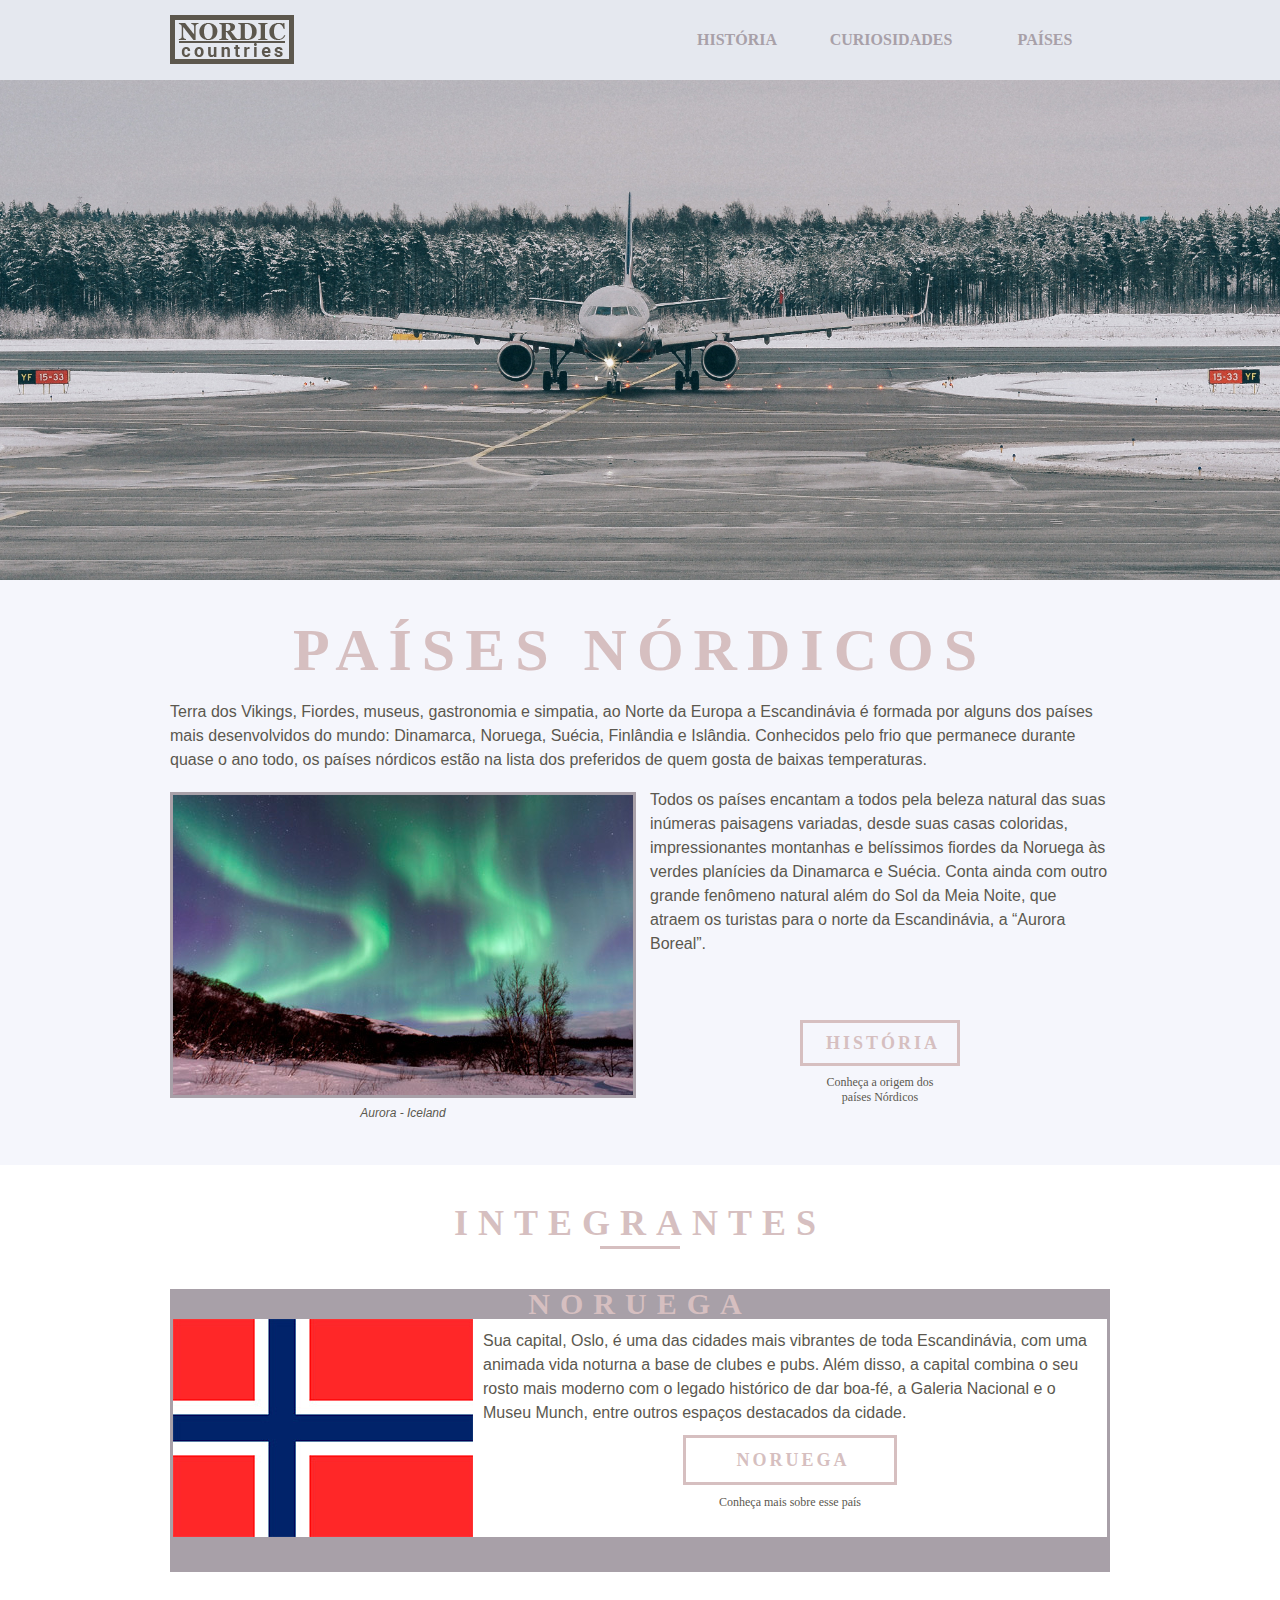
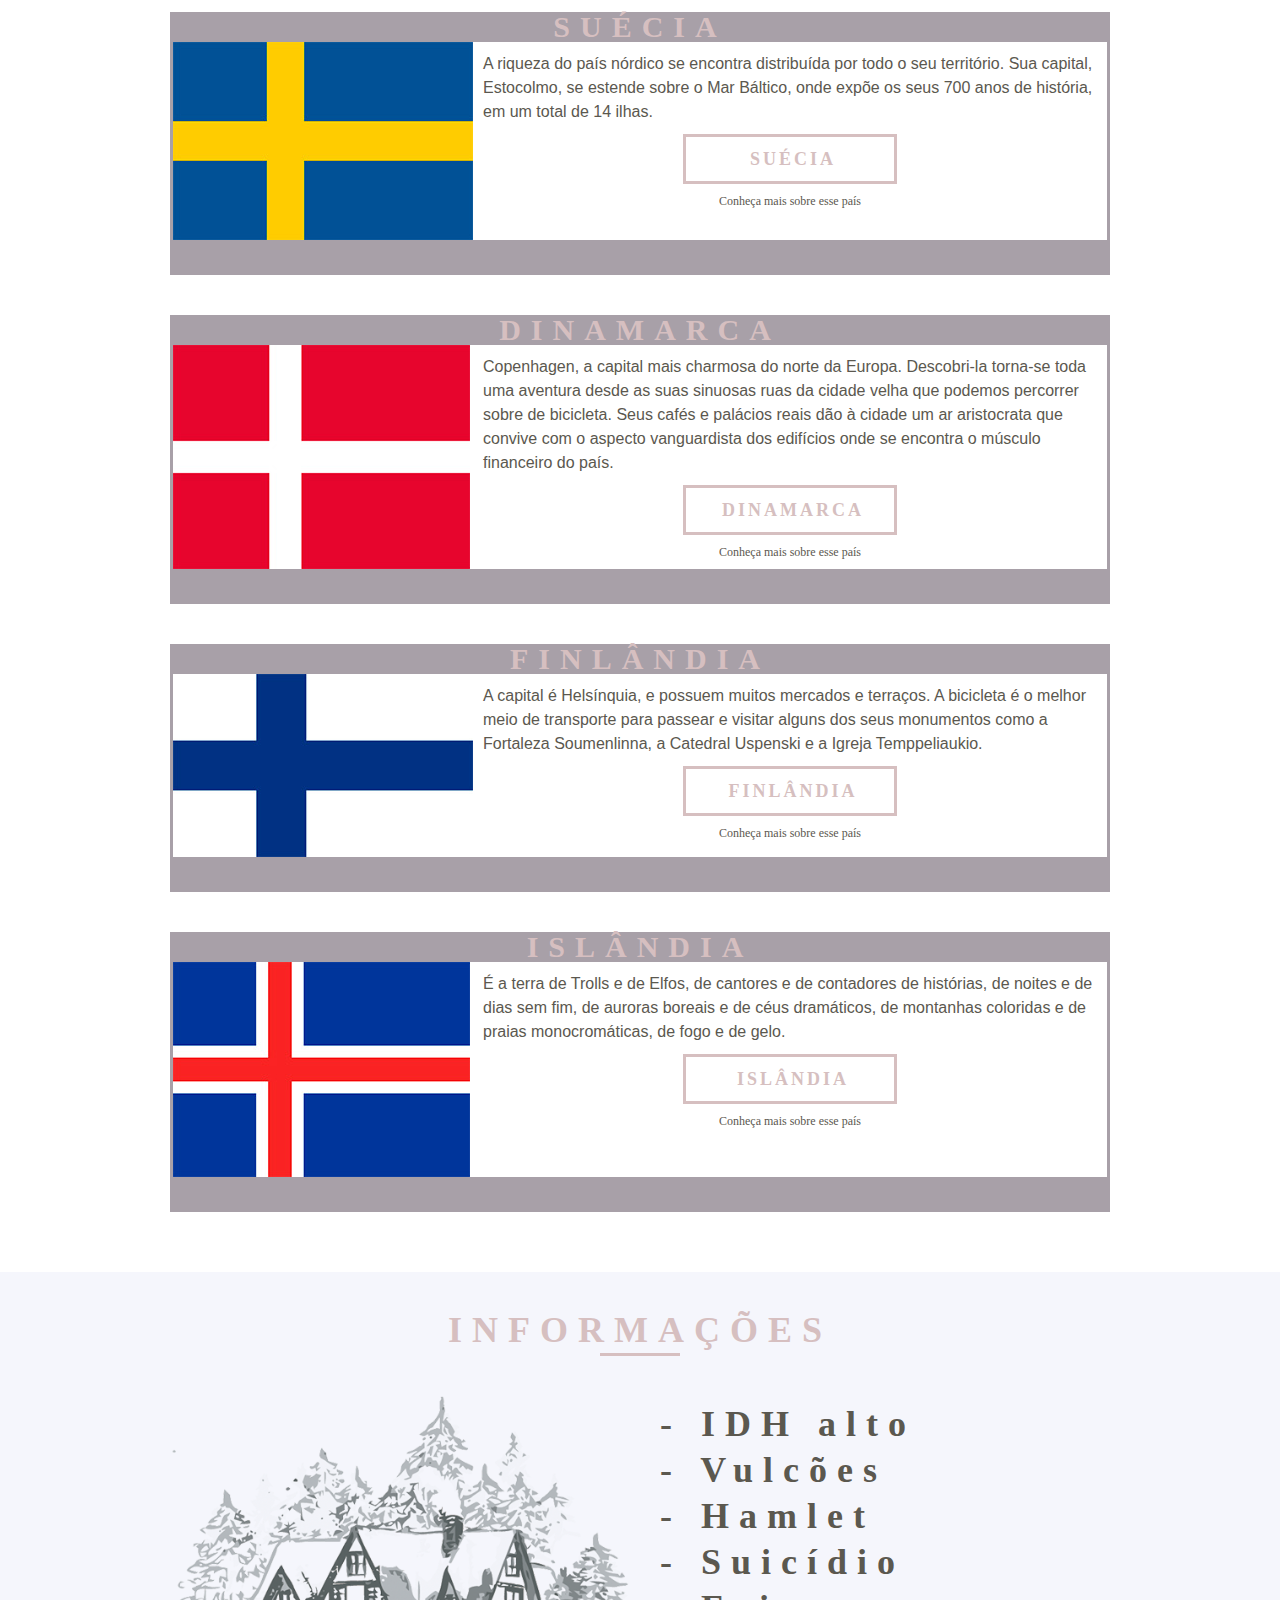
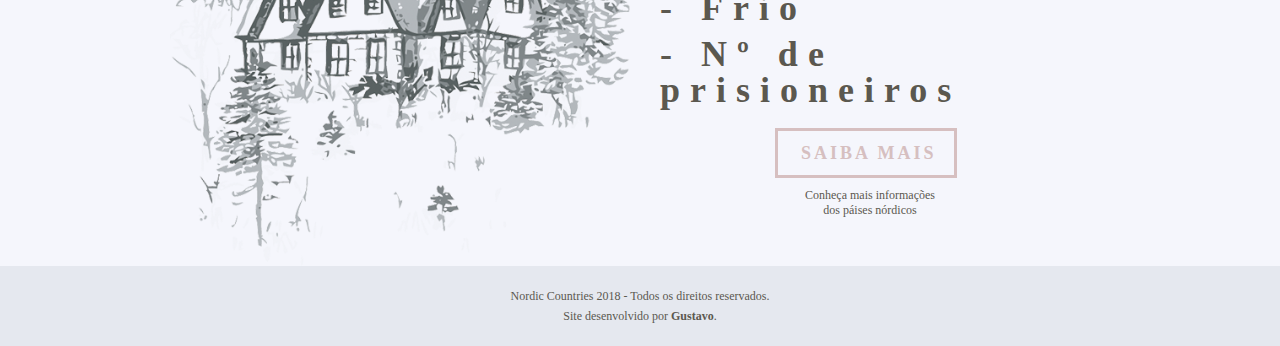
==== index.html @ 3c3f46f3 "links corrigidos" ====
<!DOCTYPE html>
<html lang="pt-br">
    <head>
        <meta charset="utf-8">
        <meta name="viewport" content="width=device-width, initial-scale=1.0">
        <title>Nordic Countries - Países Nórdicos</title>
        <link rel="stylesheet" type="text/css" href="css/style.css">
        <link rel="stylesheet" type="text/css" href="css/index.css">
    </head>
    
    <body>
            <header>
                    <div class="menu container">
                        <a href="index.html">
                            <img src="img/nordic-logo.png"
                            alt="Logo of Nordic Countries">
                        </a>
        
                        <nav>
                            <ul>
                                <li><a href="history.html">História</a></li>
                                <li><a href="curiosities.html">Curiosidades</a></li>
                                <li><a class="dropdown" href="#">Países</a>
                                    <ul>
                                        <li><a id="norway" href="norway.html">Noruega</a></li>
                                        <li><a id="sweden"href="sweden.html">Suécia</a></li>
                                        <li><a id="denmark"href="denmark.html">Dinamarca</a></li>
                                        <li><a id="finland" href="finland.html">Finlândia</a></li>
                                        <li><a id="iceland" href="iceland.html">Islândia</a></li>
                                    </ul>
                                </li>
                            </ul>
                        </nav>
                    </div>
                </header>

        <div class="slide"></div>
        
        <section class="intro">
            <div class="container">
                <div>
                    <h1>Países Nórdicos</h1>
                    <p>Terra dos Vikings, Fiordes, museus, gastronomia e simpatia, ao Norte da Europa a Escandinávia é formada por alguns dos países mais desenvolvidos do mundo: <strong>Dinamarca, Noruega, Suécia, Finlândia</strong> e <strong>Islândia</strong>. Conhecidos pelo frio que permanece durante quase o ano todo, os países nórdicos estão na lista dos preferidos de quem gosta de baixas temperaturas.</p>
                </div>
                <div class="img">
                        <img src="img/index/aurora.jpg" alt="Aurora in Iceland">
                        <p>Aurora - Iceland</p>
                </div>
                <div class="side">
                    <p>Todos os países encantam a todos pela beleza natural das suas inúmeras paisagens variadas, desde suas casas coloridas, impressionantes montanhas e belíssimos fiordes da Noruega às verdes planícies da Dinamarca e Suécia. Conta ainda com outro grande fenômeno natural além do Sol da Meia Noite, que atraem os turistas para o norte da Escandinávia, a “Aurora Boreal”.</p>
                    <div class="btn">
                        <a href="history.html">História</a>
                        <p>Conheça a origem dos<br>países Nórdicos</p>
                    </div>
                </div>

            </div>
        </section>

        <section class="container members">
            <h2>Integrantes</h2>
            <div class="country">
                <h3>Noruega</h3>
                <img src="img/index/norway-flag.jpg" alt="Norway flag">
                <div class="text-side"><p>Sua capital, Oslo, é uma das cidades mais vibrantes de toda Escandinávia, com uma animada vida noturna a base de clubes e pubs. Além disso, a capital combina o seu rosto mais moderno com o legado histórico de dar boa-fé, a Galeria Nacional e o Museu Munch, entre outros espaços destacados da cidade.</p>
                    <div class="btn">
                        <a href="#">Noruega</a>
                        <p>Conheça mais sobre esse país</p>
                    </div>
                </div>
            </div>
            <div class="country">
                <h3>Suécia</h3>
                <img src="img/index/sweden-flag.jpg" alt="Sweden flag">
                <div class="text-side"><p>A riqueza do país nórdico se encontra distribuída por todo o seu território. Sua capital, Estocolmo, se estende sobre o Mar Báltico, onde expõe os seus 700 anos de história, em um total de 14 ilhas.</p>
                    <div class="btn">
                        <a href="#">Suécia</a>
                        <p>Conheça mais sobre esse país</p>
                    </div>
                </div>
            </div>
            <div class="country">
                <h3>Dinamarca</h3>
                <img src="img/index/denmark-flag.jpg" alt="Denmark flag">
                <div class="text-side"><p>Copenhagen, a capital mais charmosa do norte da Europa. Descobri-la torna-se toda uma aventura desde as suas sinuosas ruas da cidade velha que podemos percorrer sobre de bicicleta. Seus cafés e palácios reais dão à cidade um ar aristocrata que convive com o aspecto vanguardista dos edifícios onde se encontra o músculo financeiro do país.</p>
                    <div class="btn">
                        <a href="#">Dinamarca</a>
                        <p>Conheça mais sobre esse país</p>
                    </div>
                </div>
            </div>
            <div class="country">
                <h3>Finlândia</h3>
                <img src="img/index/finland-flag.jpg" alt="Finland flag">
                <div class="text-side"><p>A  capital é Helsínquia, e possuem muitos mercados e terraços. A bicicleta é o melhor meio de transporte para passear e visitar alguns dos seus monumentos como a Fortaleza Soumenlinna, a Catedral Uspenski e a Igreja Temppeliaukio.</p>
                    <div class="btn">
                        <a href="#">Finlândia</a>
                        <p>Conheça mais sobre esse país</p>
                    </div>
                </div>
            </div>
            <div class="country">
                <h3>Islândia</h3>
                <img src="img/index/iceland-flag.jpg" alt="Iceland flag">
                <div class="text-side"><p>É a terra de Trolls e de Elfos, de cantores e de contadores de histórias, de noites e de dias sem fim, de auroras boreais e de céus dramáticos, de montanhas coloridas e de praias monocromáticas, de fogo e de gelo.</p>
                    <div class="btn">
                        <a href="#">Islândia</a>
                        <p>Conheça mais sobre esse país</p>
                    </div>
                </div>
            </div>
        </section>

        <section class="infos">
            <div class="container">
                <h2>Informações</h2>
                <img src="img/index/house.png" alt="house and trees">
                <ul>
                    <li>- IDH alto</li>
                    <li>- Vulcões</li>
                    <li>- Hamlet</li>
                    <li>- Suicídio</li>
                    <li>- Frio</li>
                    <li>- Nº de prisioneiros</li>
                </ul>
                <div class="btn">
                    <a href="curiosities.html">Saiba mais</a>
                    <p>Conheça mais informações<br>dos páises nórdicos</p>
                </div>
            </div>
        </section>

        <footer class="footer">
            <p>Nordic Countries 2018 - Todos os direitos reservados.
                <br>Site desenvolvido por <a href="https://github.com/gustavool" target="_blank">Gustavo</a>.
            </p>
        </footer>
    </body>
</html>
---- css/style.css ----
/*CSS RESET*/
/* http://meyerweb.com/eric/tools/css/reset/ 
   v2.0 | 20110126
   License: none (public domain)
*/

html, body, div, span, applet, object, iframe,
h1, h2, h3, h4, h5, h6, p, blockquote, pre,
a, abbr, acronym, address, big, cite, code,
del, dfn, em, img, ins, kbd, q, s, samp,
small, strike, strong, sub, sup, tt, var,
b, u, i, center,
dl, dt, dd, ol, ul, li,
fieldset, form, label, legend,
table, caption, tbody, tfoot, thead, tr, th, td,
article, aside, canvas, details, embed, 
figure, figcaption, footer, header, hgroup, 
menu, nav, output, ruby, section, summary,
time, mark, audio, video {
	margin: 0;
	padding: 0;
	border: 0;
	font-size: 100%;
	font: inherit;
	vertical-align: baseline;
}
/* HTML5 display-role reset for older browsers */
article, aside, details, figcaption, figure, 
footer, header, hgroup, menu, nav, section {
	display: block;
}
body {
	line-height: 1;
}
ol, ul {
	list-style: none;
}
blockquote, q {
	quotes: none;
}
blockquote:before, blockquote:after,
q:before, q:after {
	content: '';
	content: none;
}
table {
	border-collapse: collapse;
	border-spacing: 0;
}


/* CSS PADRAO*/
* {
    -webkit-box-sizing: border-box;
       -moz-box-sizing: border-box;
            box-sizing: border-box;
}

body, h1, h2, h3, p, ul {
    margin: 0px;
    padding: 0px;
}

h1, h2, h3 {
    font-weight: bold;
}

h1 {
    font-family: Georgia, 'Times New Roman', Times, serif;
    font-size: 3.75em;
    letter-spacing: 10px;
    text-transform: uppercase;
    color: #d6bfc0;
    text-align: center;
}

h2 {
    font-family: Georgia, 'Times New Roman', Times, serif;
    font-size: 1.875em;
    text-transform: uppercase;
    color: #5b584f;
    text-align: left;
}

p {
    color: #5b584f;
    font-family: Arial, Helvetica, sans-serif;
    font-size: 1em;
    line-height: 24px;
}

p + p {
    margin-top: 8px;
}

ul {
    list-style: none;
}

.container {
    max-width: 960px;
    margin: 0 auto;
}

/*HEADER*/

header {
    background: #e5e8ef;
    height: 80px;
    z-index: 0;
}

.menu a {
    display: inline-block;
}

.menu a img {
    margin-top: 15px;
    margin-left: 10px;
}

.menu nav {
    float: right;
}

.menu nav li {
    display: inline-block;
    transition: background-color 0.5s ease;
    position: relative;
    text-align: center;
    width: 150px;
}

.menu nav li a {
    text-decoration: none;
    color: #a8a0a8;
    font-family: Georgia, 'Times New Roman', Times, serif;
    font-size: 1em;
    font-weight: bold;
    text-transform: uppercase;
    text-align: right;
    padding: 32px 10px;
}

.menu nav li:hover {
    background-color: #d6bfc0;
}

.menu nav li ul {
    float: left;
    left: 0;
    opacity: 0;
    position: absolute;
    top: 35px;
    visibility: hidden;
    z-index: 1;
    transition: all .5s ease;
}

.menu nav li:hover ul {
    opacity: 1;
    top: 80px;
    visibility: visible;
}

.menu nav li ul li {
    float: none;
    width: 100%;
    background: #e5e8ef;
}

.slide {
    height: 500px;
    width: 100%;
    background: url(../img/index/finland-slide.jpg) no-repeat center;
    background-size: cover;
}

.menu:after, .menu:before {
    content:'';
    display: table;
    clear: both;
}


/*SMARTPHONES*/
@media only screen and (max-width: 767px) {

    header {
        height: 220px;
    }
    .menu a {
        display: block;
        text-align: center;
    }

    .menu a img {
        margin: 15px auto 0 auto;
    }

    .menu nav {
        padding-top: 20px;
        margin: 0 auto;
        float: none;
    }

    .menu nav li {
        width: 100%;
        padding-bottom: 10px;
    }

    .menu nav li a:hover {
        background-color: #d6bfc0;
    }

    .menu nav li:hover {
        background-color: transparent;
    }

    .menu nav li a {
        border: 3px solid #a8a0a8;
        font-weight: bold;
        letter-spacing: 3px;
        line-height: 24px;
        text-transform: uppercase;
        text-decoration: none;
        text-align: center;
        color: #a8a0a8;
        margin: 0;
        padding: 0;
    }
 
    .menu nav li:hover ul {
        top: 40px;
    }
    
    .menu nav li ul li {
        padding-top: 10px;
    }

    .menu nav li ul li a {
        text-indent: 85px;
        margin-left: 40px;
    }

    .menu nav li ul li:hover {
        background: #d6bfc0;
    }

    .menu nav #norway {
        width: 80px;
        background: url(../img/index/norway-flag.jpg) no-repeat center;
        background-size: cover;
    }

    .menu nav #sweden {
        width: 80px;
        background: url(../img/index/sweden-flag.jpg) no-repeat center;
        background-size: cover;
    }

    .menu nav #denmark {
        width: 80px;
        background: url(../img/index/denmark-flag.jpg) no-repeat center;
        background-size: cover;
    }

    .menu nav #finland {
        width: 80px;
        background: url(../img/index/finland-flag.jpg) no-repeat center;
        background-size: cover;
    }

    .menu nav #iceland {
        width: 80px;
        background: url(../img/index/iceland-flag.jpg) no-repeat center;
        background-size: cover;
    }
}

/*FOOTER*/

.footer {
    height: 80px;
    background: #e5e8ef;
}

.footer p {
    font-family: Georgia, 'Times New Roman', Times, serif;
    font-size: 0.75em;
    line-height: 20px;
    text-align: center;
    padding: 20px 0;
}

.footer p a {
    color: #5b584f;
    font-weight: bold;
}

.footer p a:link {
    text-decoration: none;
}

.footer p a:visited {
    text-decoration: none
}
---- css/index.css ----
/*INTRODUCTION*/

.intro {
    background: #f5f6fc;
    position: relative;
    padding-bottom: 40px;
}

.intro h1 {
    margin-top: 40px;
}

.intro p {
    margin: 20px 10px 0 10px;
}

.intro .img {
    max-width: 100%;
    margin: 20px 10px 0 10px;
    float: left;
}

.intro .img img {
    border: 3px solid #a8a0a8;
}

.intro .img p {
    text-align: center;
    font-style: italic;
    font-size: 0.75em;
    padding-top: 0px;
    margin-top: 0px;
    text-align: center;
}

.intro::after, .intro::before {
    content:'';
    display: table;
    clear: both;
}

.intro .side {
    display: block;
    margin: 0 0 0 10px;
    position: absolute;
    float: right;
    max-width: 100%;
    padding-left: 470px;
}

.intro .side p {
    max-width: 460px;
    margin-top: 16px;
    margin-bottom: 75px;
}

.btn a {
    border: 3px solid #d6bfc0;
    font-size: 1.125em;
    font-weight: bold;
    letter-spacing: 3px;
    line-height: 24px;
    text-transform: uppercase;
    text-decoration: none;
    text-align: center;
    color: #d6bfc0;
    padding: 10px 17px 10px 23px;
}

.btn p {
    margin-top: 5px;
    text-align: center;
    font-family: Georgia, 'Times New Roman', Times, serif;
    font-size: 0.75em;
    line-height: 15px;
}

.intro .side .btn p {
    margin: 20px 15px 15px 15px;
}

.btn a:hover {
    border: 3px solid #5b584f;
    color: #5b584f;
}

.intro .side a {
    margin-left: 160px;
}

/*SMARTPHONES*/
@media only screen and (max-width: 767px) {
    .container {
        width: 300px;
    }

    .menu a img {
        width: 124px;
    }

    .intro h1 {
        font-size: 1.875em;
    }

    .intro .img p, img {
        width: 280px;
        margin: 0;
    }

    .intro .img p {
        padding: 0;
    }

    .intro .side {
        max-width: 300px;
        padding: 0;
        display: inline-block;
        position: static;
    }

    .intro .side p {
        margin: 10px;
    }

    .intro .side .btn a {
        display: block;
        width: 280px;
        margin: 0  10px;
    }

    .intro .side .btn p {
        margin: 5px 10px 10px 10px;
    }

}

/*TABLETS*/
@media only screen and (min-width: 768px) and (max-width: 959px) {
    
    .intro .img img {
        width: 380px;
        margin: 10px 0 0 0;
        float: left;
    }

    .intro .img p {
        display: block;
        margin: 10px auto;
        width: 380px;
        max-width: 100%;
    }

    .intro .side {
        margin-top: 18px;
        padding-left: 380px;
    }

    .intro .side p {
        max-width: 540px;
        margin-top: 7px;
        margin-bottom: 15px;
    }

    .intro .side .btn a {
        display: block;
        margin: 0 10px 0 10px;
    }

    .intro .side .btn p {
        margin-top: 5px;
    }

}

/*MEMBERS*/
.members {
    margin-bottom: 60px;
}

.members h2{
    font-family: Georgia, 'Times New Roman', Times, serif;
    font-size: 2.25em;
    letter-spacing: 10px;
    text-transform: uppercase;
    color: #d6bfc0;
    text-align: center;
    margin-top: 40px;
}
.members h2::after {
    content: '';
    display: block;
    width: 80px;
    height: 3px;
    background: #d6bfc0;
    margin: 5px auto;
    margin-bottom: 40px;
}

.members h3 {
    font-family: Georgia, 'Times New Roman', Times, serif;
    font-size: 1.875em;
    letter-spacing: 10px;
    text-transform: uppercase;
    color: #d6bfc0;
    text-align: center;
    background: #a8a0a8;
}

.country {
    border-left: 3px solid #a8a0a8;
    border-right: 3px solid #a8a0a8;
    border-bottom: 35px solid #a8a0a8;
    margin: 0 10px 40px 10px;
    position: relative;
}

.country img {
    max-width: 300px;
    float: left;
}

.country:after, .country::before {
    content: '';
    display: table;
    clear: both;
}

.country .text-side {
    position: absolute;
    float: right;
    max-width: 100%;
    padding-left: 300px;
}

.text-side p {
    margin: 10px;
}

.country .btn a {
    display: block;
    margin: 0 210px;
}

/*SMARTPHONES*/
@media only screen and (max-width: 767px) {
    .members h2 {
        font-size: 1.875em;
        letter-spacing: 3px;
    }
    
    .members h3 {
        font-size: 1.5em;
        width: 280px;
        border-bottom: 280px;
    }

    .country {
        margin: 0 5px 40px 10px;
        border-bottom: 0px;
    }

    .country .img img {
        display: inline-block;
        max-width: 100%;
        width: 280px;
        float: none;
    }

    .country .text-side {
        position: static;
        padding: 0px;
    }
 

    .country .btn a {
        display: block;
        margin: -3px;
        border: 3px solid #a8a0a8;
        background: #a8a0a8;
    }

    .country .btn a:hover {
        background: white;
    }
    
    .country .btn p {
        display: block;
        padding: 3px;
        margin: -3px;
        border: 3px solid #a8a0a8;
        background: white;
    }
    
}

/*TABLETS*/
@media only screen and (min-width: 768px) and (max-width: 959px) {
    .country .btn a {
        display: block;
        margin: 0px 10px;
    }

    .country .text-side p {
        font-size: 0.875em;
        margin: 10px 10px 3px 10px;
    }

    .country .btn a + p {
        font-size: 0.75em;
        margin-top: 3px;
    }

}

/*INFORMATIONS*/
.infos {
    background: #f5f6fc;
}

.infos h2{
    font-family: Georgia, 'Times New Roman', Times, serif;
    font-size: 2.25em;
    letter-spacing: 10px;
    text-transform: uppercase;
    color: #d6bfc0;
    text-align: center;
    margin-top: 40px;
}
.infos h2::after {
    content: '';
    display: block;
    width: 80px;
    height: 3px;
    background: #d6bfc0;
    margin: 5px auto;
    margin-bottom: 40px;
}

.infos ul li {
    font-family: Georgia, 'Times New Roman', Times, serif;
    font-size: 2.25em;
    font-weight: bold;
    letter-spacing: 10px;
    color: #5b584f;
    list-style-type: none;
}

.infos ul {
    width: 460px;
    float: left;
    margin: 0 10px;
}

.infos ul li {
    margin: 10px;
}

.infos img {
    width: 460px;
    margin: 0 10px;
    float: left;
}

.infos::after, .infos::before {
    content: '';
    display: table;
    clear: both;
}

.infos .btn a {
    max-width: 100%;
    display: inline-block;
    margin: 10px 10px 10px 135px;
}

.infos .btn p {
    width: 460px;
    display: inline-block;
    margin: 0 auto;
    float: none;
    padding-bottom: 40px;
}

/*SMARTPHONES*/
@media only screen and (max-width: 767px) {
    .infos h2 {
        font-size: 1.875em;
        letter-spacing: 3px;
    }

    .infos img {
        display: none;
    }

    .infos ul {
        max-width: 300px;
        float: none;
        margin-bottom: 20px;
        margin-left: 0;
    }
    .infos ul li {
        font-size: 1.5;
        letter-spacing: normal;
    }

    .infos .btn a {
        max-width: 300px;
        display: inline-block;
        margin: 10px;
        display: block;
        margin: 0 auto;
    }

    .infos .btn p {
        max-width: 300px;
        display: block;
        margin-top: 10px;

    }

}

/*TABLETS*/
@media only screen and (min-width: 768px) and (max-width: 959px) {
    .infos ul {
        margin: 0 auto;
        float: none;
        padding-bottom: 20px;
    }

    .infos img {
        display: none;
    }

    .infos .btn a {
        max-width: 460px;
        display: block;
        margin: 0 auto;
    }
    .infos .btn p {
        display: block;
        margin-top: 10px;
        padding-bottom: 80px;
    }

}
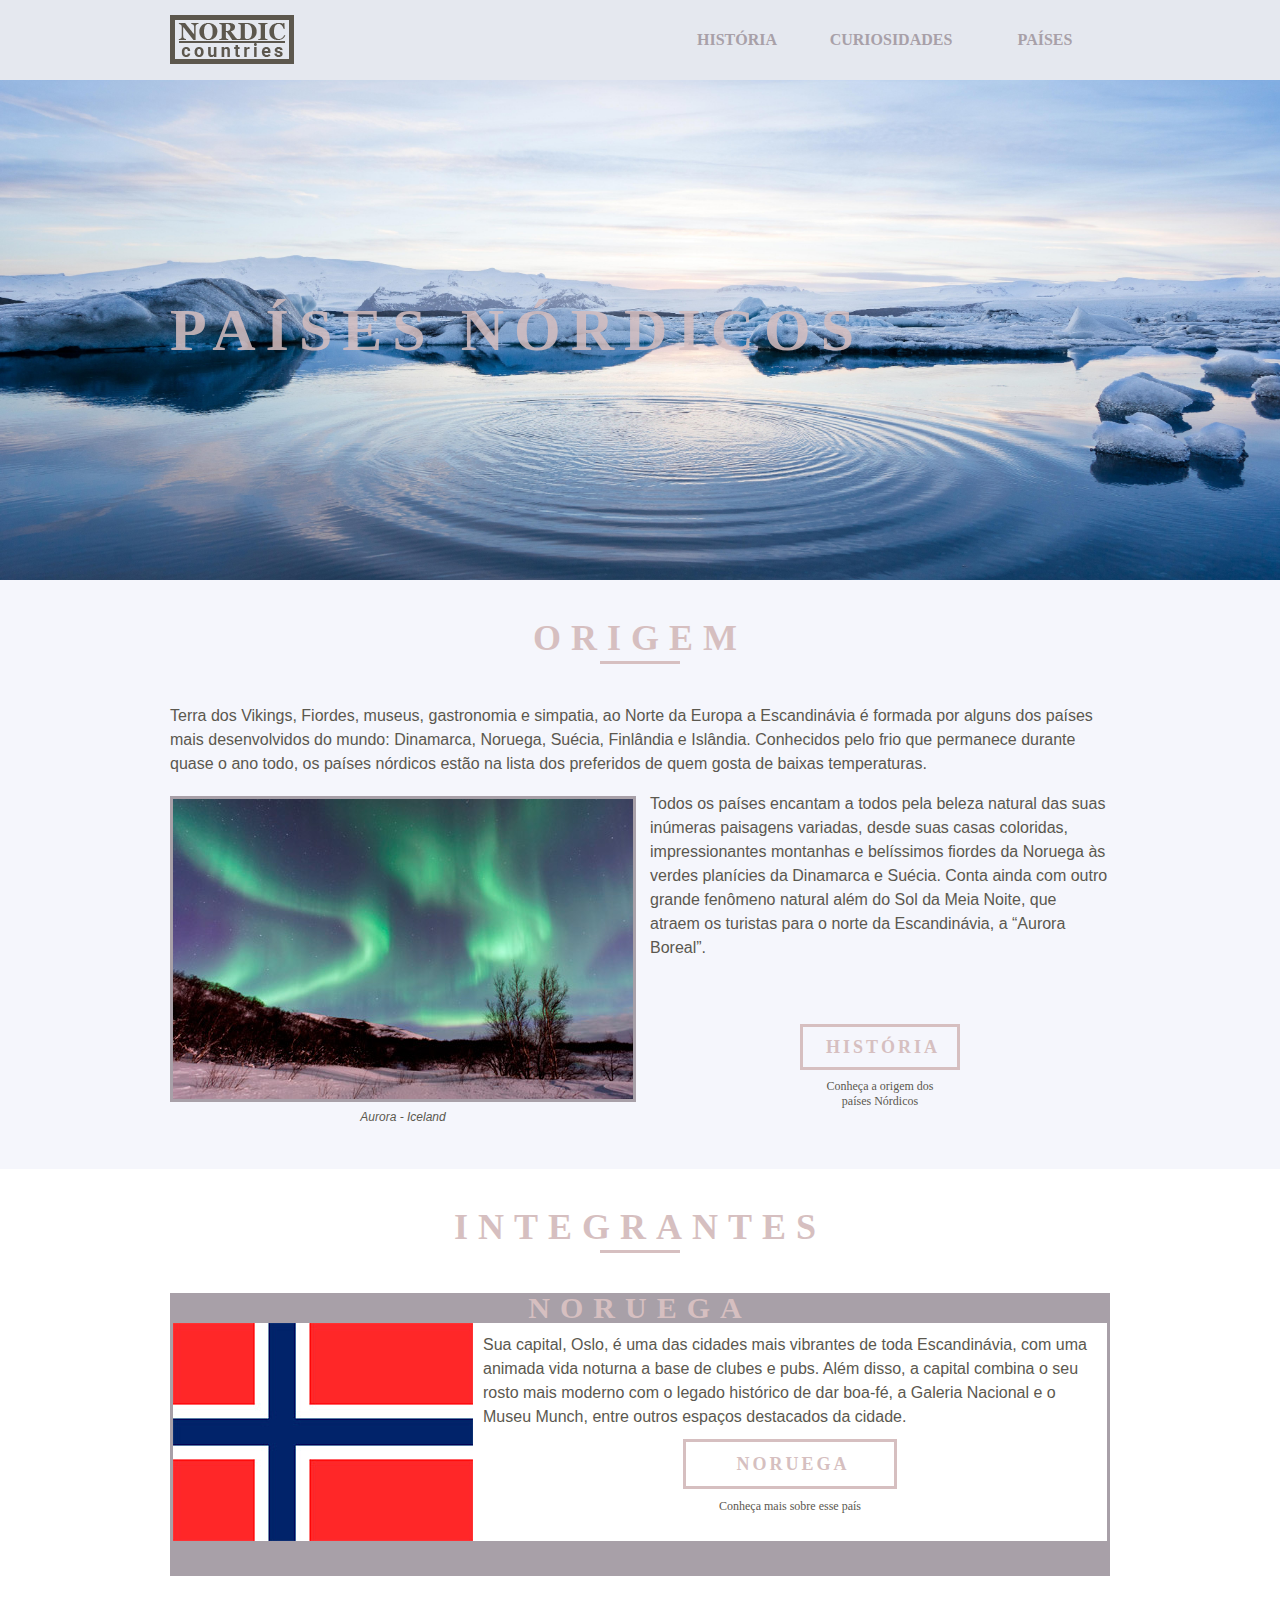
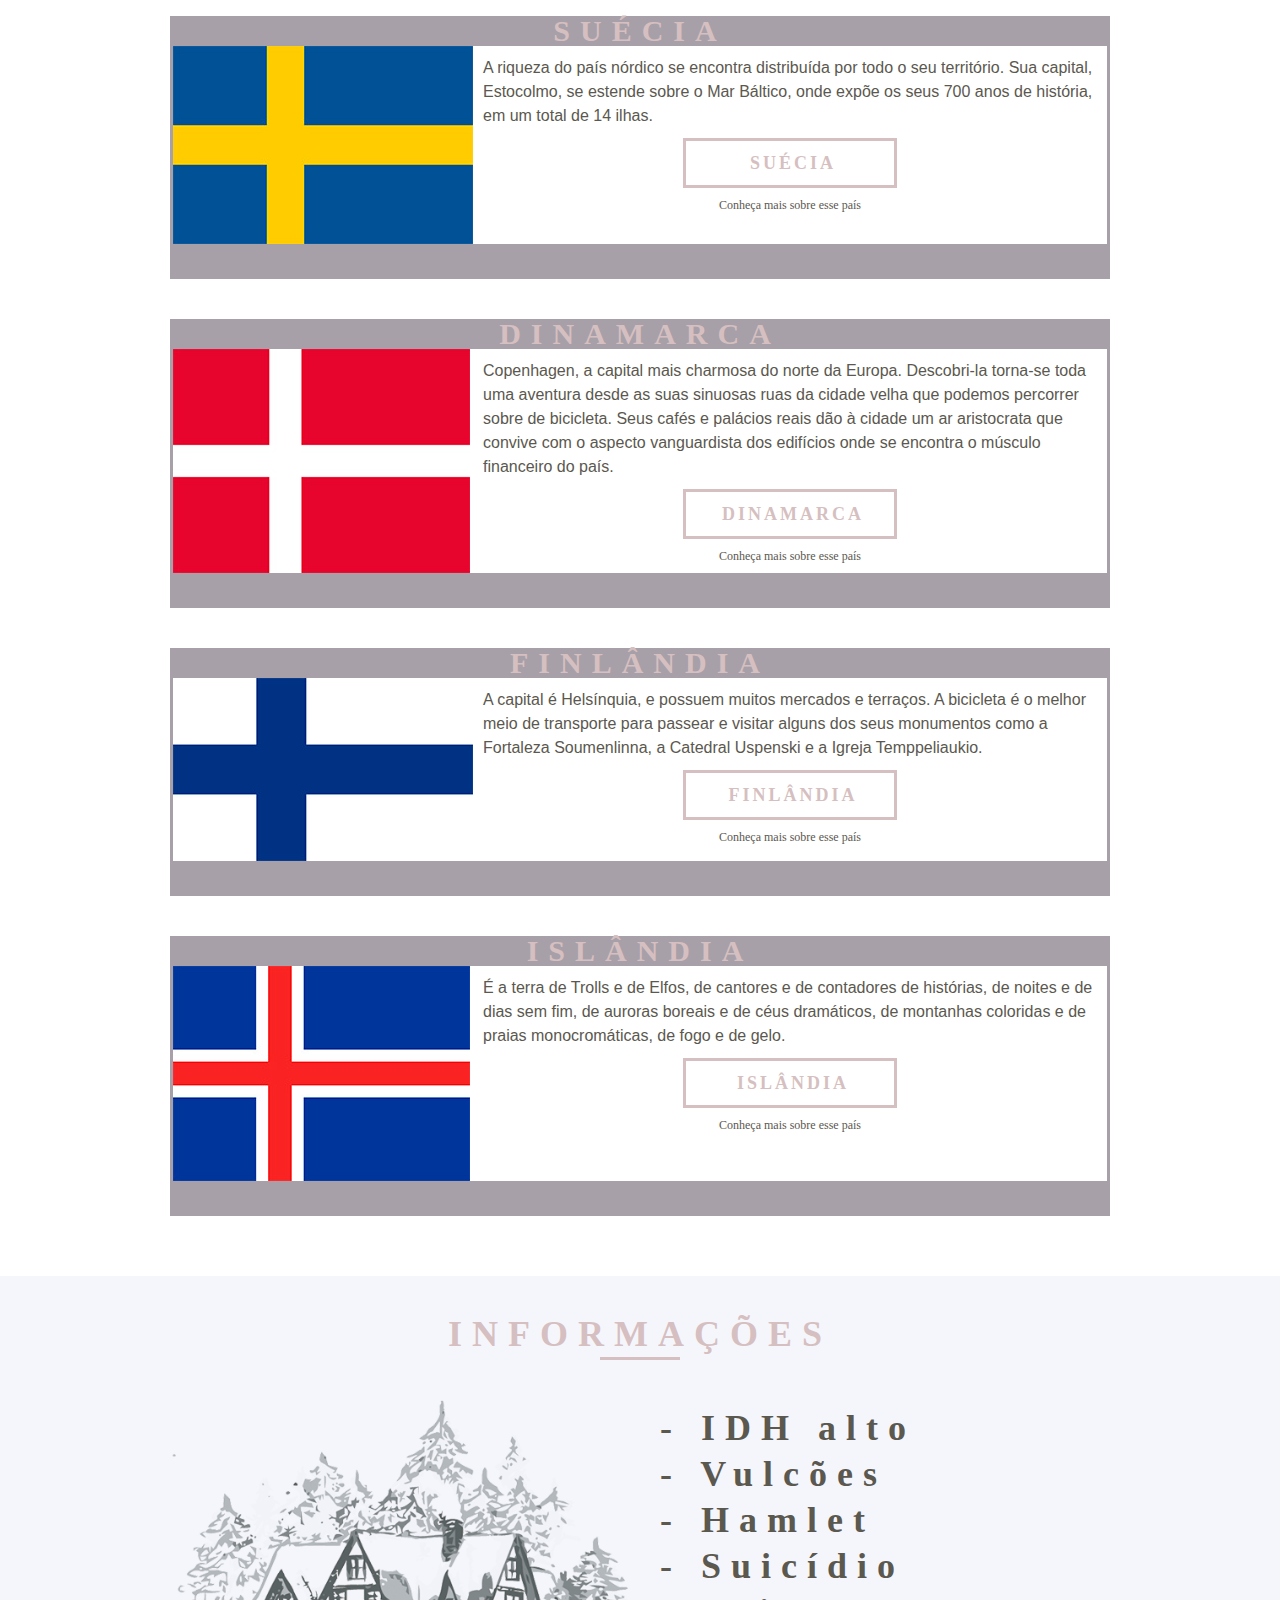
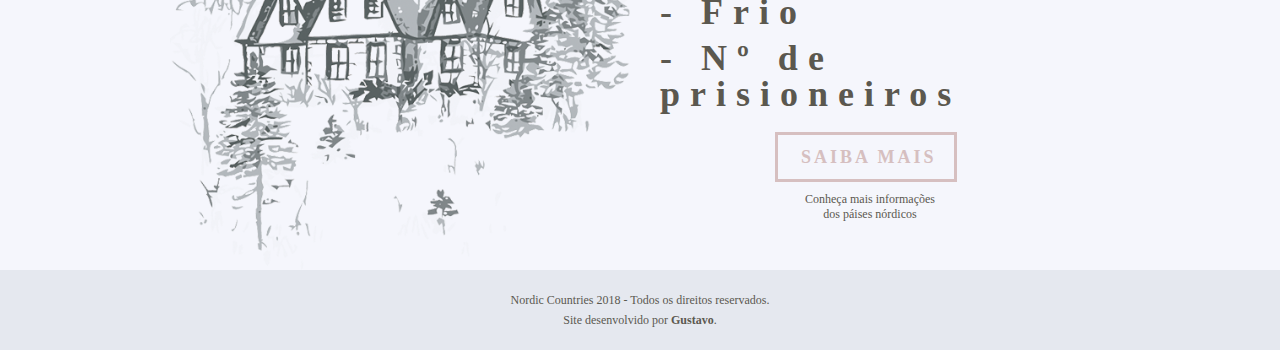
==== commit eed9b068: "add h1, bg index page" ====
--- a/index.html
+++ b/index.html
@@ -34,12 +34,15 @@
                     </div>
                 </header>
 
-        <div class="slide"></div>
+        <div class="intro-bg">
+            <h1 class="container">Países Nórdicos</h1>
+            <!--<p>Jökulsárlón, Iceland</p>-->
+        </div>
         
         <section class="intro">
             <div class="container">
                 <div>
-                    <h1>Países Nórdicos</h1>
+                    <h2>Origem</h2>
                     <p>Terra dos Vikings, Fiordes, museus, gastronomia e simpatia, ao Norte da Europa a Escandinávia é formada por alguns dos países mais desenvolvidos do mundo: <strong>Dinamarca, Noruega, Suécia, Finlândia</strong> e <strong>Islândia</strong>. Conhecidos pelo frio que permanece durante quase o ano todo, os países nórdicos estão na lista dos preferidos de quem gosta de baixas temperaturas.</p>
                 </div>
                 <div class="img">
--- a/css/style.css
+++ b/css/style.css
@@ -169,7 +169,7 @@
     background: #e5e8ef;
 }
 
-.slide {
+.intro-bg {
     height: 500px;
     width: 100%;
     background: url(../img/index/finland-slide.jpg) no-repeat center;
--- a/css/index.css
+++ b/css/index.css
@@ -1,4 +1,12 @@
 /*INTRODUCTION*/
+
+.intro-bg h1 {
+    padding-left: 10px;
+    text-align: left;
+    padding-top: 220px;
+    padding-bottom: 220px;
+    opacity: 0.85;
+}
 
 .intro {
     background: #f5f6fc;
@@ -6,8 +14,29 @@
     padding-bottom: 40px;
 }
 
+/*
 .intro h1 {
     margin-top: 40px;
+}
+*/
+
+.intro h2{
+    font-family: Georgia, 'Times New Roman', Times, serif;
+    font-size: 2.25em;
+    letter-spacing: 10px;
+    text-transform: uppercase;
+    color: #d6bfc0;
+    text-align: center;
+    margin-top: 40px;
+}
+.intro h2::after {
+    content: '';
+    display: block;
+    width: 80px;
+    height: 3px;
+    background: #d6bfc0;
+    margin: 5px auto;
+    margin-bottom: 40px;
 }
 
 .intro p {
@@ -98,8 +127,14 @@
         width: 124px;
     }
 
-    .intro h1 {
-        font-size: 1.875em;
+    .intro-bg h1 {
+        text-align: center;
+        line-height: 60px;
+        font-size: 3em;
+        letter-spacing: 2px;
+        padding-left: 0;
+        padding-top: 190px;
+        padding-bottom: 190px;
     }
 
     .intro .img p, img {
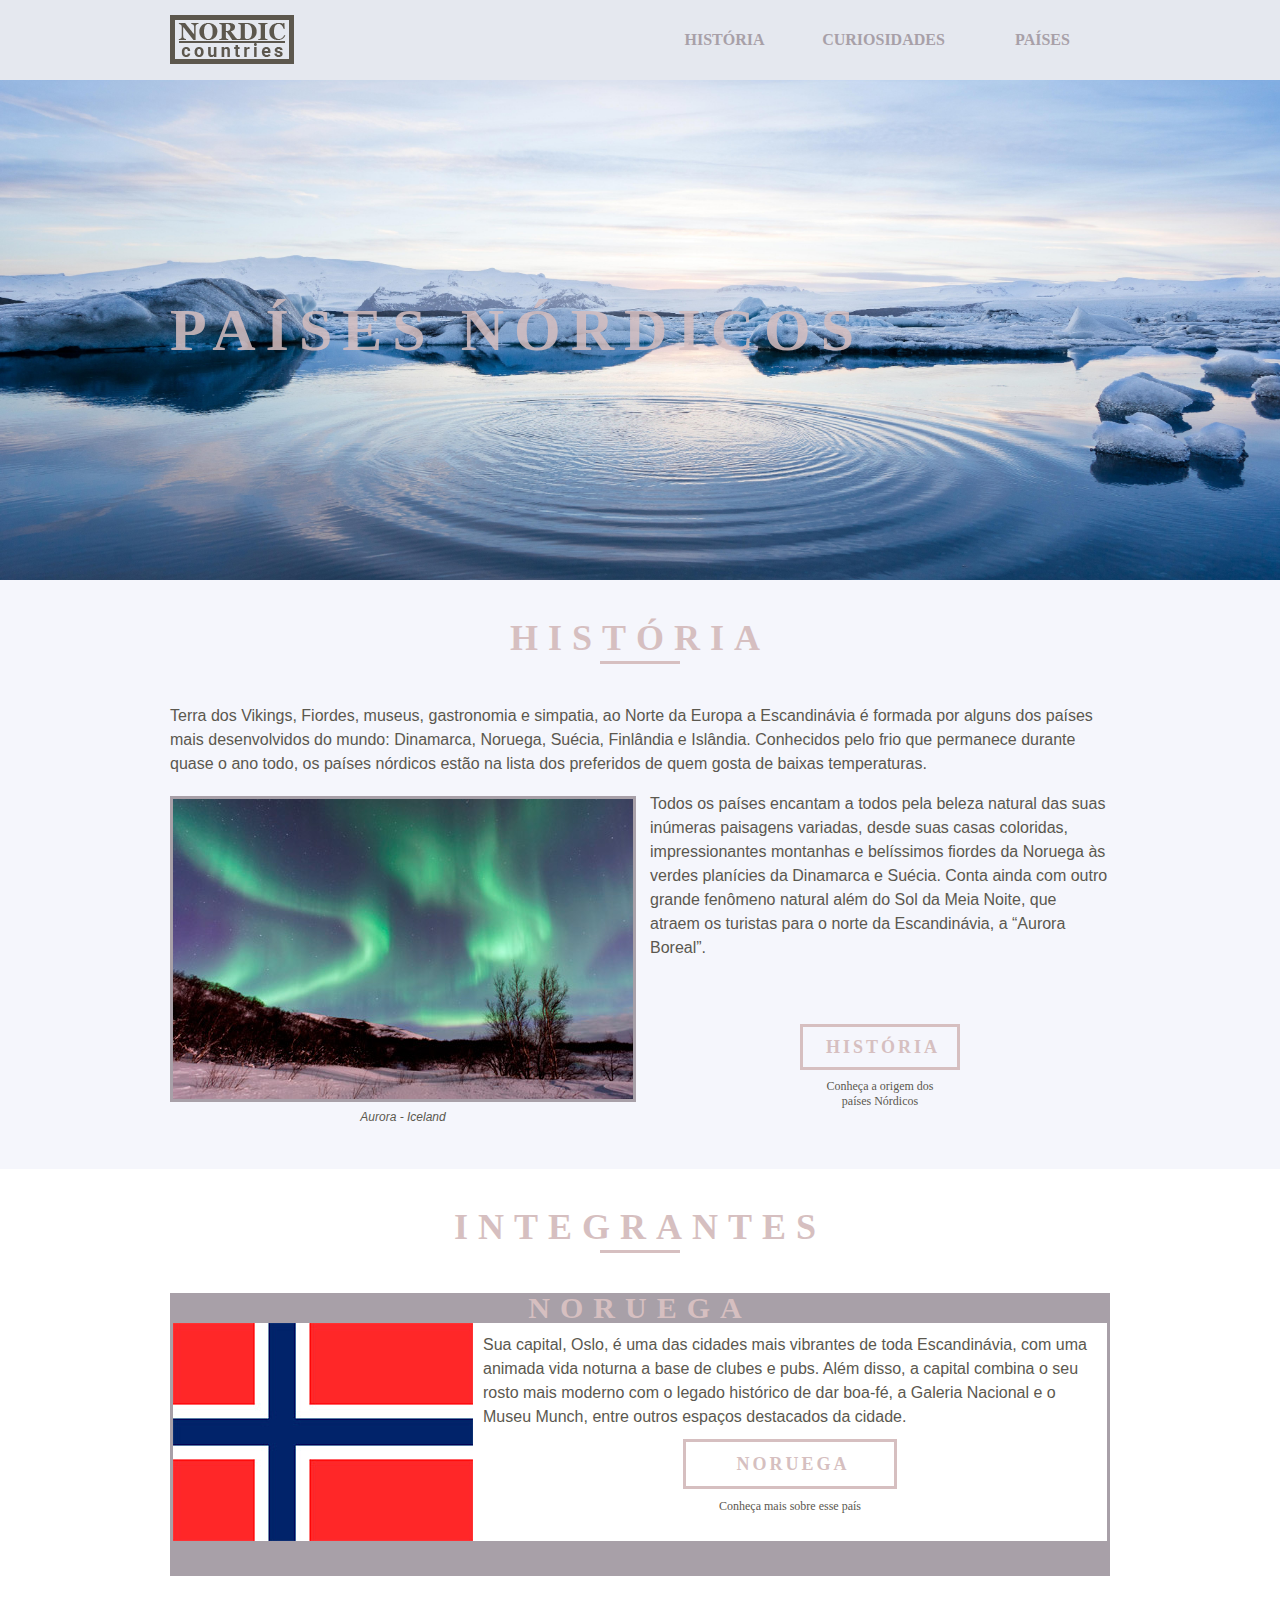
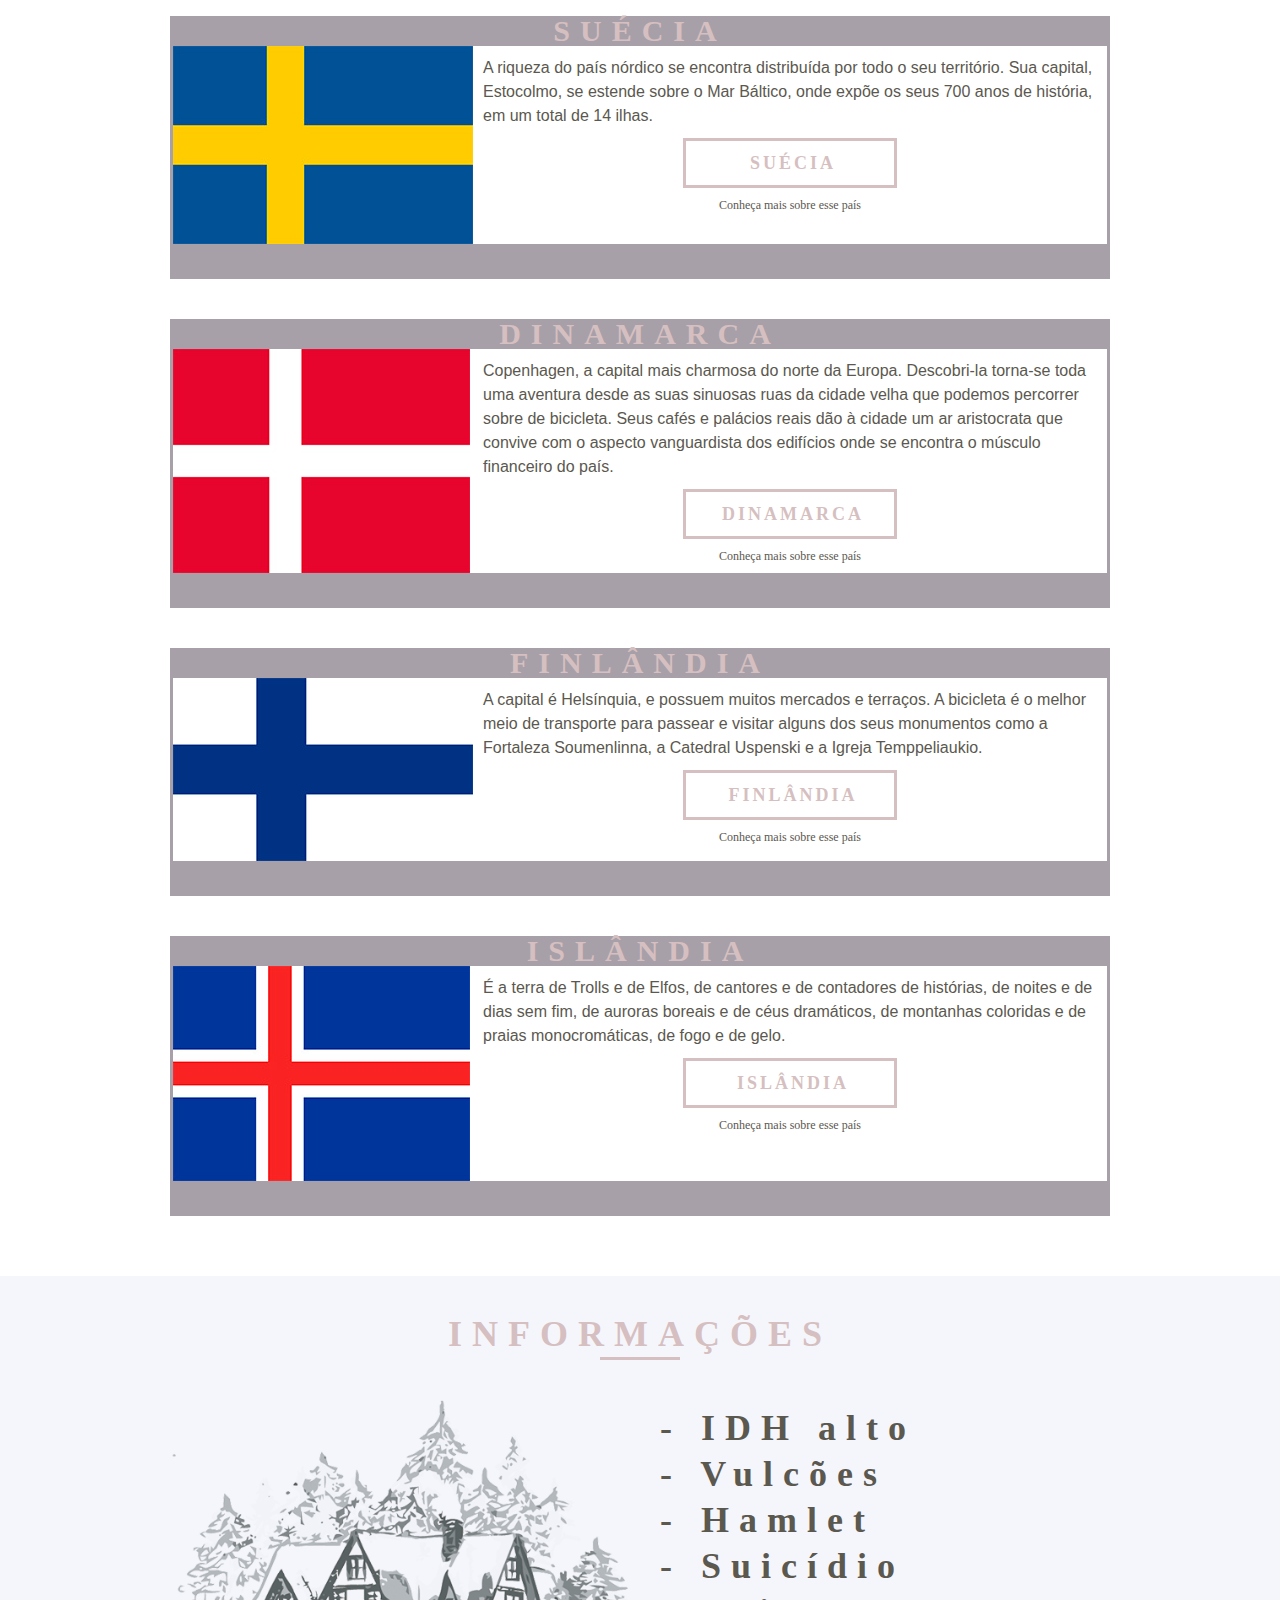
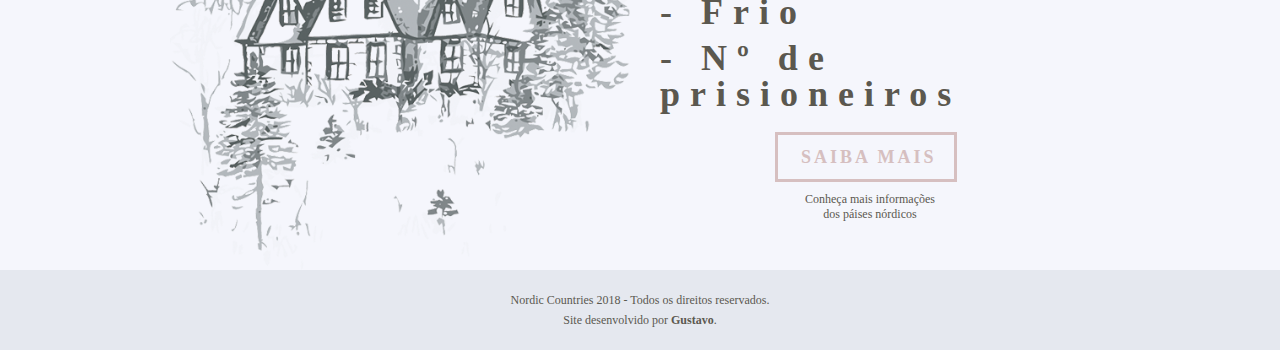
==== commit e0ac82c9: "navbar background" ====
--- a/index.html
+++ b/index.html
@@ -20,7 +20,7 @@
                             <ul>
                                 <li><a href="history.html">História</a></li>
                                 <li><a href="curiosities.html">Curiosidades</a></li>
-                                <li><a class="dropdown" href="#">Países</a>
+                                <li><a class="dropdown">Países</a>
                                     <ul>
                                         <li><a id="norway" href="norway.html">Noruega</a></li>
                                         <li><a id="sweden"href="sweden.html">Suécia</a></li>
@@ -42,7 +42,7 @@
         <section class="intro">
             <div class="container">
                 <div>
-                    <h2>Origem</h2>
+                    <h2>História</h2>
                     <p>Terra dos Vikings, Fiordes, museus, gastronomia e simpatia, ao Norte da Europa a Escandinávia é formada por alguns dos países mais desenvolvidos do mundo: <strong>Dinamarca, Noruega, Suécia, Finlândia</strong> e <strong>Islândia</strong>. Conhecidos pelo frio que permanece durante quase o ano todo, os países nórdicos estão na lista dos preferidos de quem gosta de baixas temperaturas.</p>
                 </div>
                 <div class="img">
@@ -67,7 +67,7 @@
                 <img src="img/index/norway-flag.jpg" alt="Norway flag">
                 <div class="text-side"><p>Sua capital, Oslo, é uma das cidades mais vibrantes de toda Escandinávia, com uma animada vida noturna a base de clubes e pubs. Além disso, a capital combina o seu rosto mais moderno com o legado histórico de dar boa-fé, a Galeria Nacional e o Museu Munch, entre outros espaços destacados da cidade.</p>
                     <div class="btn">
-                        <a href="#">Noruega</a>
+                        <a href="norway.html">Noruega</a>
                         <p>Conheça mais sobre esse país</p>
                     </div>
                 </div>
@@ -77,7 +77,7 @@
                 <img src="img/index/sweden-flag.jpg" alt="Sweden flag">
                 <div class="text-side"><p>A riqueza do país nórdico se encontra distribuída por todo o seu território. Sua capital, Estocolmo, se estende sobre o Mar Báltico, onde expõe os seus 700 anos de história, em um total de 14 ilhas.</p>
                     <div class="btn">
-                        <a href="#">Suécia</a>
+                        <a href="sweden.html">Suécia</a>
                         <p>Conheça mais sobre esse país</p>
                     </div>
                 </div>
@@ -87,7 +87,7 @@
                 <img src="img/index/denmark-flag.jpg" alt="Denmark flag">
                 <div class="text-side"><p>Copenhagen, a capital mais charmosa do norte da Europa. Descobri-la torna-se toda uma aventura desde as suas sinuosas ruas da cidade velha que podemos percorrer sobre de bicicleta. Seus cafés e palácios reais dão à cidade um ar aristocrata que convive com o aspecto vanguardista dos edifícios onde se encontra o músculo financeiro do país.</p>
                     <div class="btn">
-                        <a href="#">Dinamarca</a>
+                        <a href="denmark.html">Dinamarca</a>
                         <p>Conheça mais sobre esse país</p>
                     </div>
                 </div>
@@ -97,7 +97,7 @@
                 <img src="img/index/finland-flag.jpg" alt="Finland flag">
                 <div class="text-side"><p>A  capital é Helsínquia, e possuem muitos mercados e terraços. A bicicleta é o melhor meio de transporte para passear e visitar alguns dos seus monumentos como a Fortaleza Soumenlinna, a Catedral Uspenski e a Igreja Temppeliaukio.</p>
                     <div class="btn">
-                        <a href="#">Finlândia</a>
+                        <a href="finland.html">Finlândia</a>
                         <p>Conheça mais sobre esse país</p>
                     </div>
                 </div>
@@ -107,7 +107,7 @@
                 <img src="img/index/iceland-flag.jpg" alt="Iceland flag">
                 <div class="text-side"><p>É a terra de Trolls e de Elfos, de cantores e de contadores de histórias, de noites e de dias sem fim, de auroras boreais e de céus dramáticos, de montanhas coloridas e de praias monocromáticas, de fogo e de gelo.</p>
                     <div class="btn">
-                        <a href="#">Islândia</a>
+                        <a href="iceland.html">Islândia</a>
                         <p>Conheça mais sobre esse país</p>
                     </div>
                 </div>
--- a/css/style.css
+++ b/css/style.css
@@ -102,6 +102,14 @@
     margin: 0 auto;
 }
 
+.active {
+    background: #d6bfc0;
+}
+
+#back {
+    background: #d6bfc0;
+}
+
 /*HEADER*/
 
 header {
@@ -128,7 +136,7 @@
     transition: background-color 0.5s ease;
     position: relative;
     text-align: center;
-    width: 150px;
+    width: 155px;
 }
 
 .menu nav li a {
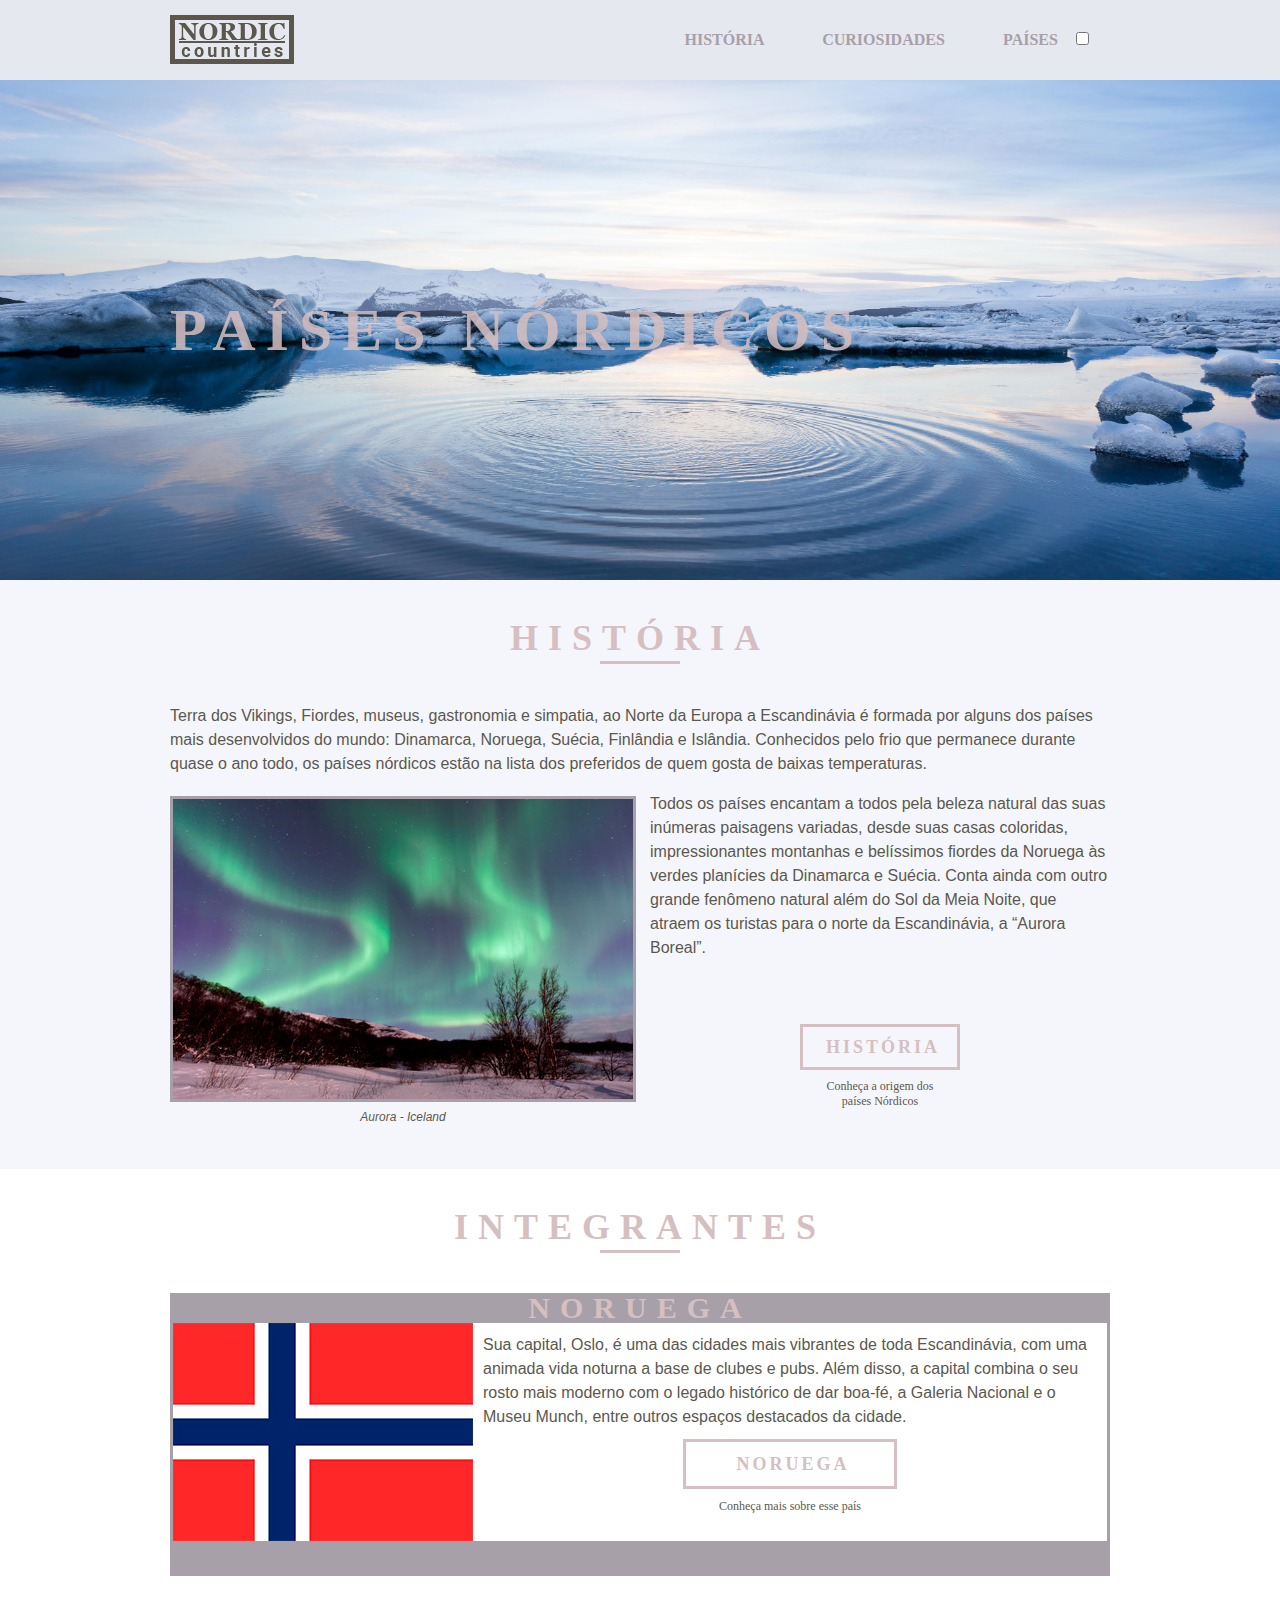
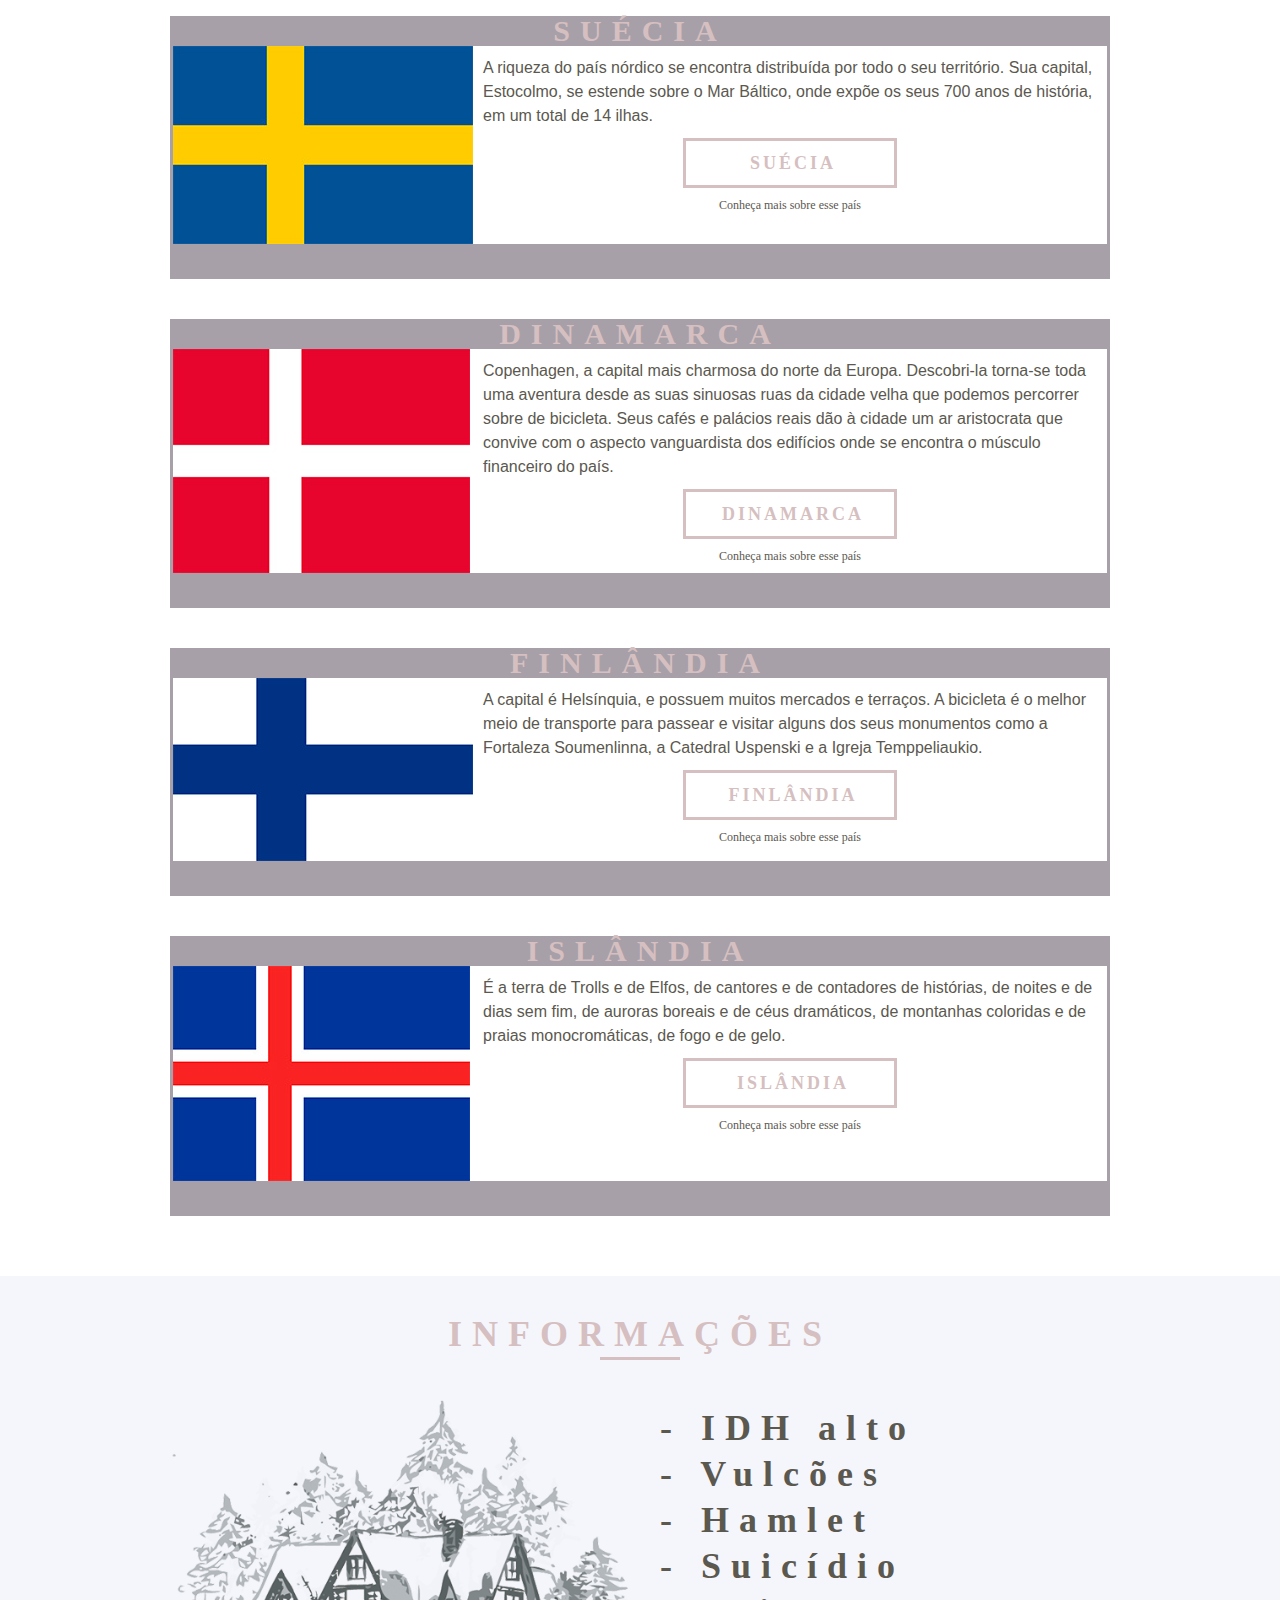
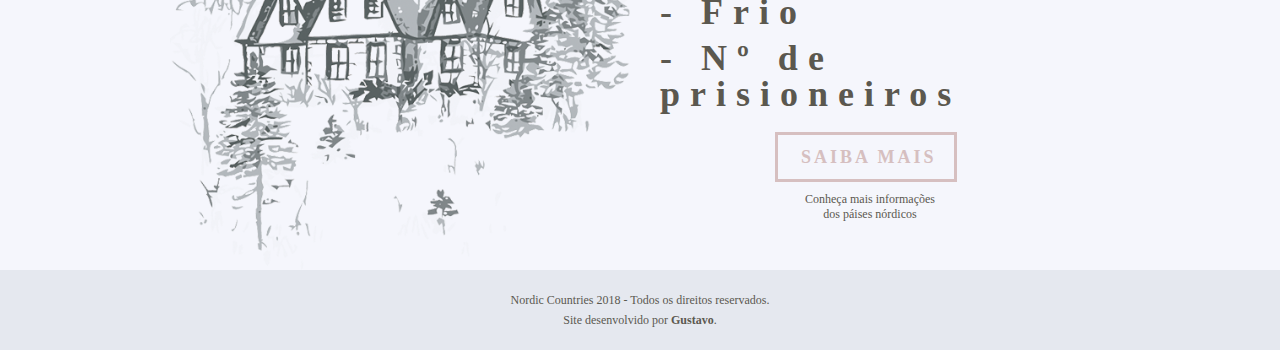
==== commit 4a5cb1dc: "menu cell fixed" ====
--- a/index.html
+++ b/index.html
@@ -20,8 +20,9 @@
                             <ul>
                                 <li><a href="history.html">História</a></li>
                                 <li><a href="curiosities.html">Curiosidades</a></li>
-                                <li><a class="dropdown">Países</a>
-                                    <ul>
+                                <li><label for="menu-toggle"><a class="dropdown">Países</a></label>
+                                <input type="checkbox" id="menu-toggle">
+                                    <ul id="menu">
                                         <li><a id="norway" href="norway.html">Noruega</a></li>
                                         <li><a id="sweden"href="sweden.html">Suécia</a></li>
                                         <li><a id="denmark"href="denmark.html">Dinamarca</a></li>
--- a/css/style.css
+++ b/css/style.css
@@ -190,7 +190,6 @@
     clear: both;
 }
 
-
 /*SMARTPHONES*/
 @media only screen and (max-width: 767px) {
 
@@ -284,6 +283,27 @@
         background: url(../img/index/iceland-flag.jpg) no-repeat center;
         background-size: cover;
     }
+
+    .active {
+        background: transparent;
+    }
+
+    .active a {
+        background: #d6bfc0;
+    }
+
+    label {
+        cursor: pointer;
+      }
+      #menu-toggle {
+        display: none;
+      }
+      #menu {
+        display: none;
+      }
+      #menu-toggle:checked + #menu {
+        display: block;
+      }
 }
 
 /*FOOTER*/
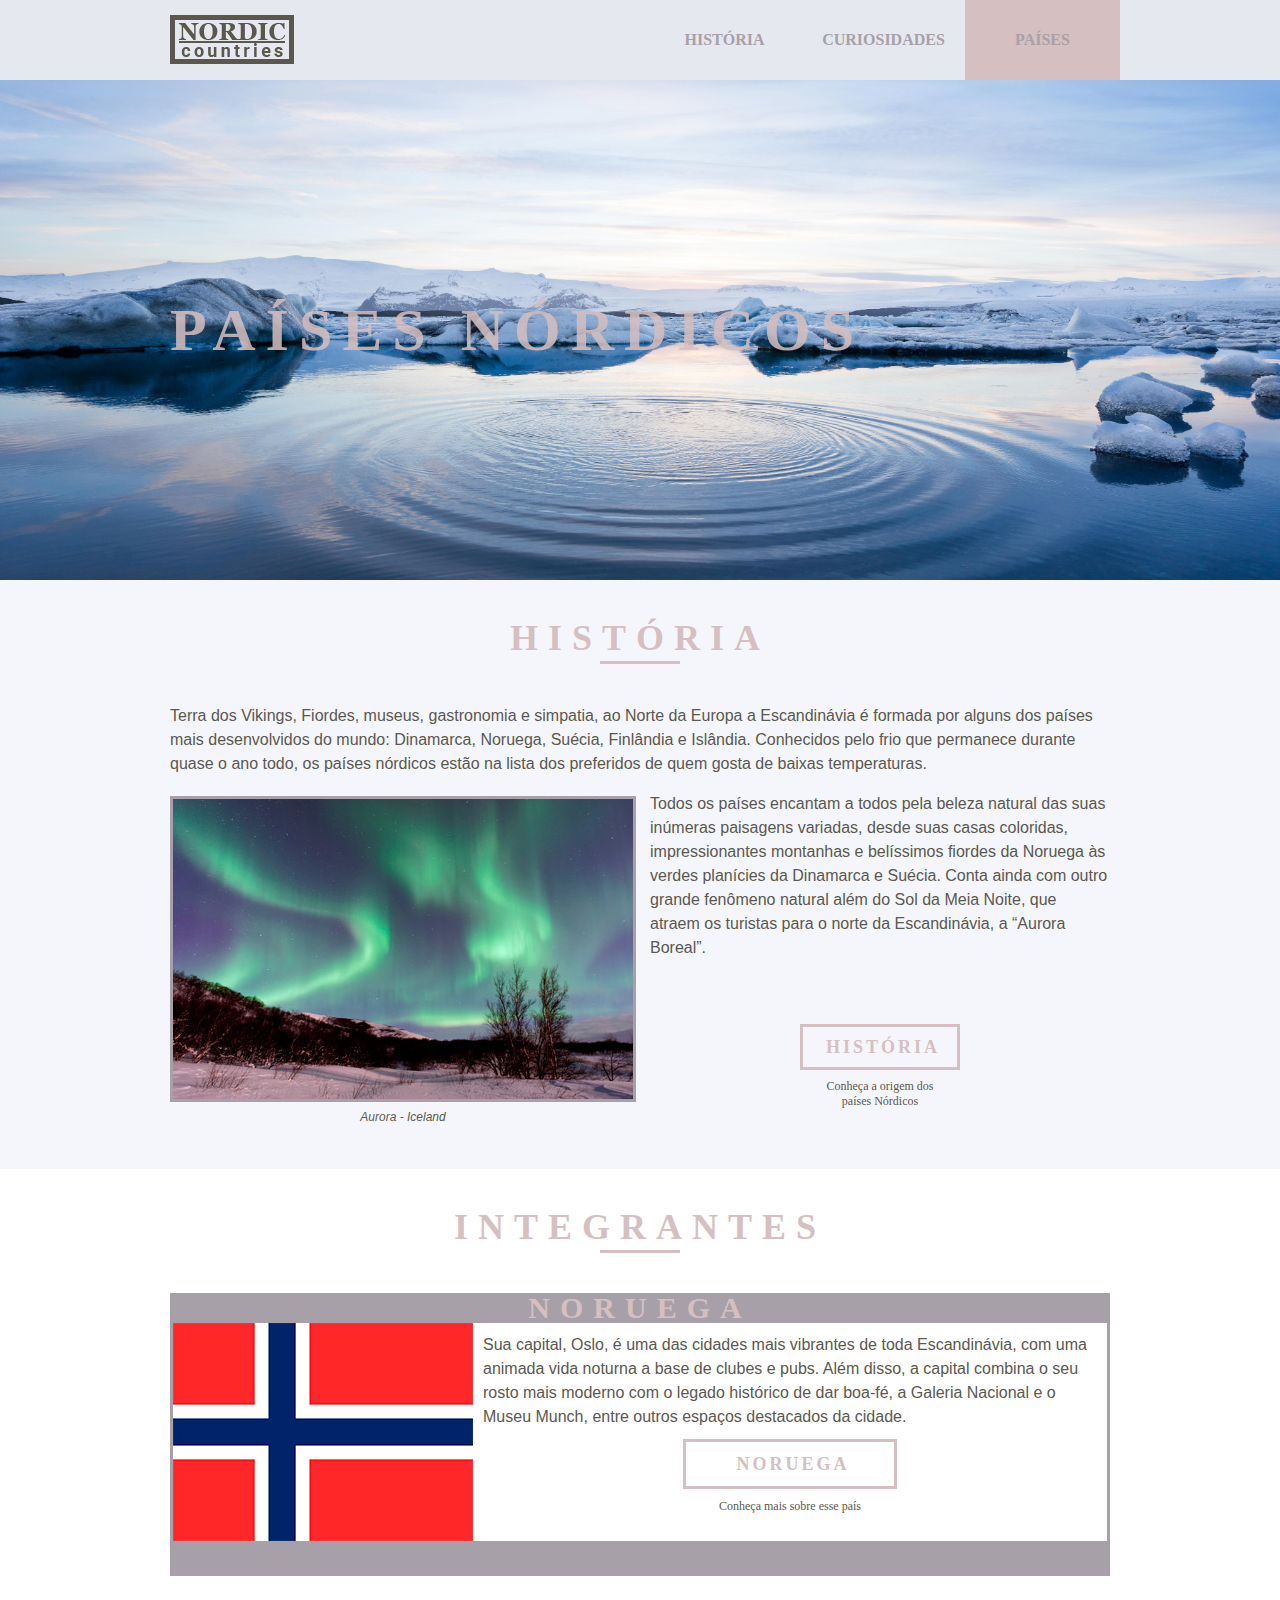
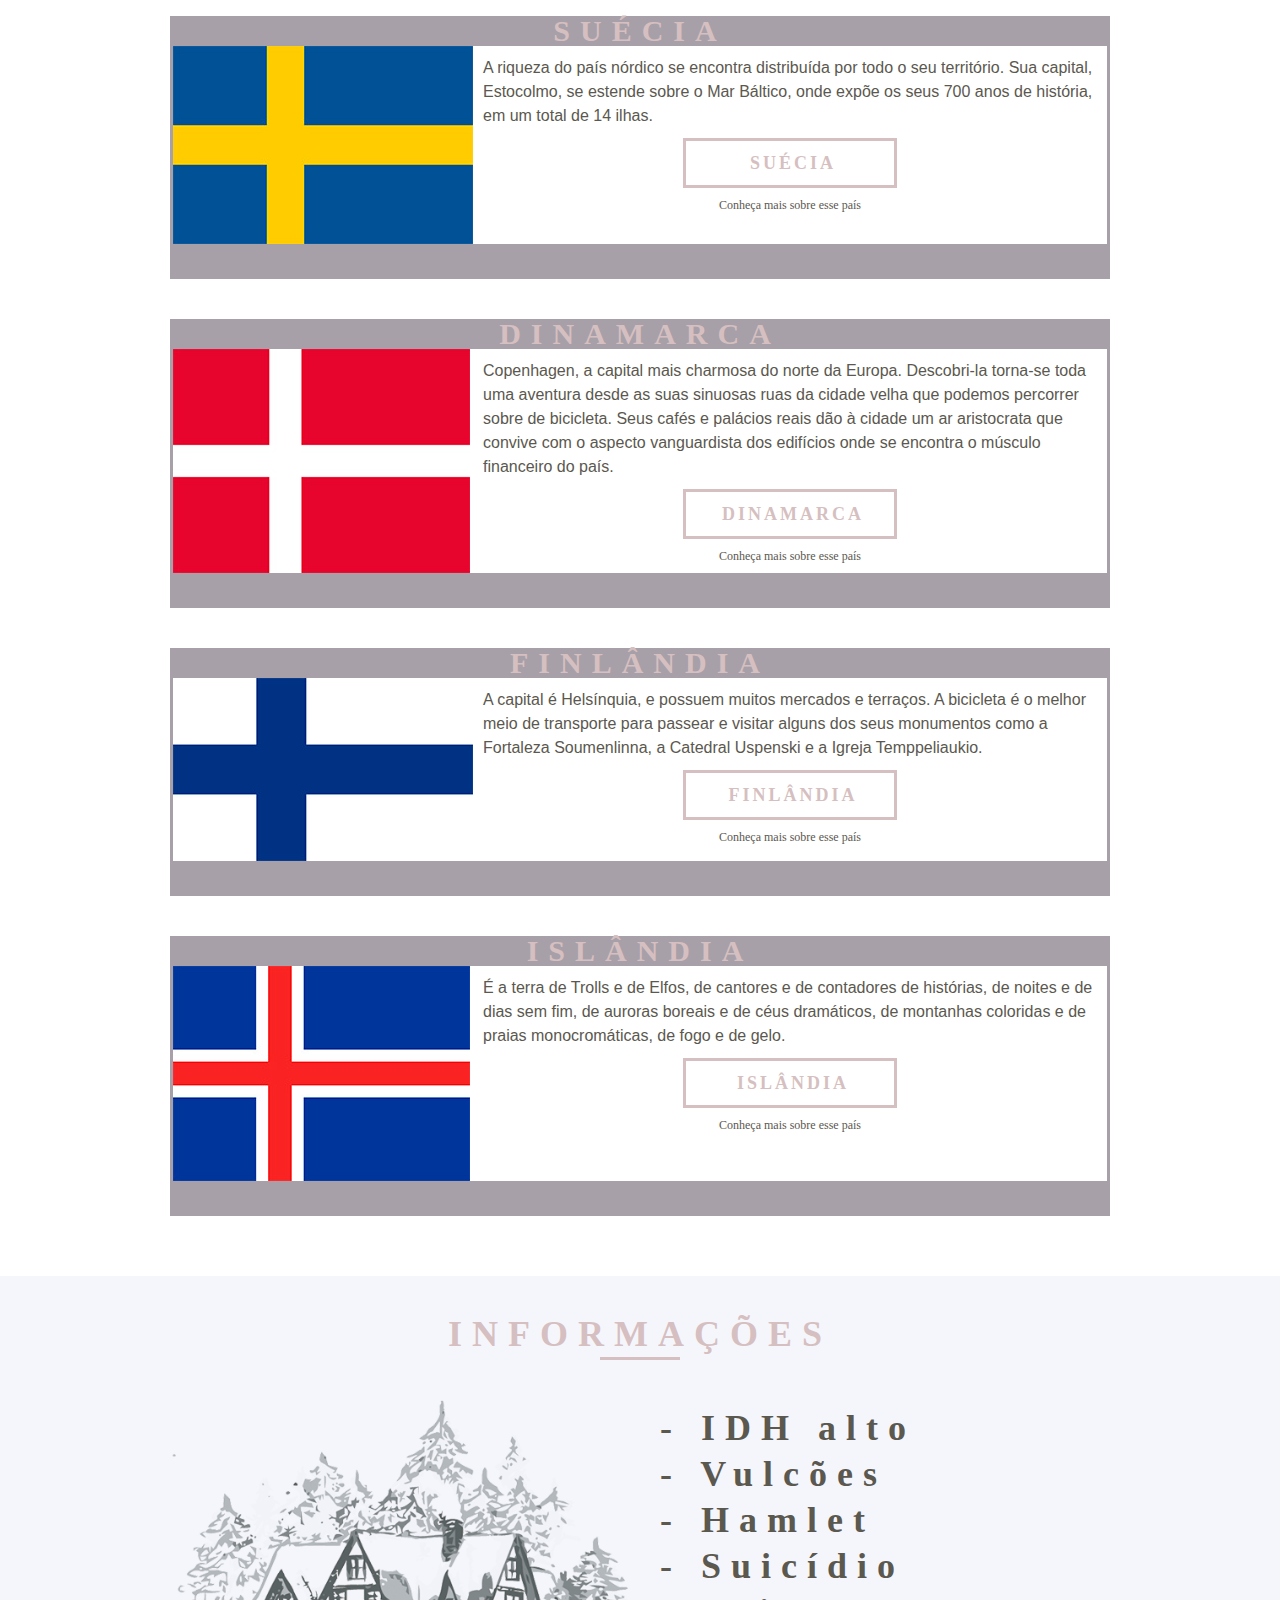
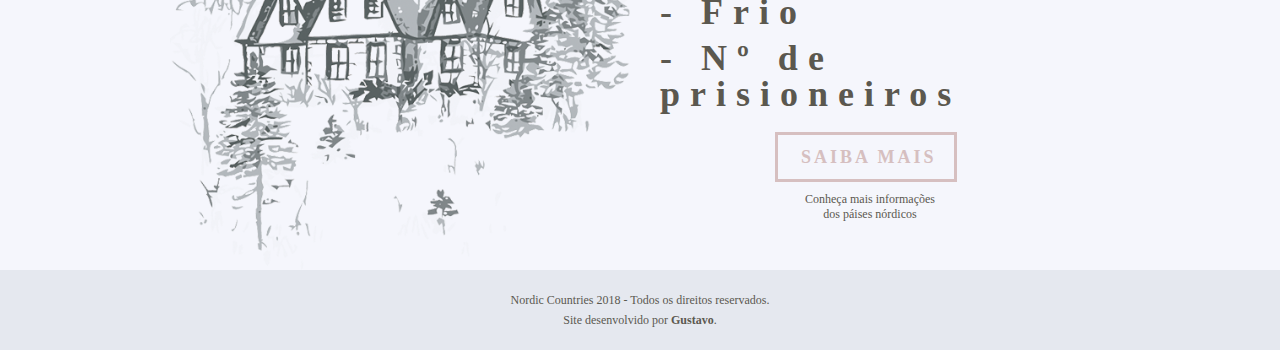
==== commit ecaa5732: "menu mobile and style.css ok" ====
--- a/index.html
+++ b/index.html
@@ -20,9 +20,8 @@
                             <ul>
                                 <li><a href="history.html">História</a></li>
                                 <li><a href="curiosities.html">Curiosidades</a></li>
-                                <li><label for="menu-toggle"><a class="dropdown">Países</a></label>
-                                <input type="checkbox" id="menu-toggle">
-                                    <ul id="menu">
+                                <li class="active"><a class="dropdown">Países</a>
+                                    <ul>
                                         <li><a id="norway" href="norway.html">Noruega</a></li>
                                         <li><a id="sweden"href="sweden.html">Suécia</a></li>
                                         <li><a id="denmark"href="denmark.html">Dinamarca</a></li>
--- a/css/style.css
+++ b/css/style.css
@@ -290,20 +290,7 @@
 
     .active a {
         background: #d6bfc0;
-    }
-
-    label {
-        cursor: pointer;
-      }
-      #menu-toggle {
-        display: none;
-      }
-      #menu {
-        display: none;
-      }
-      #menu-toggle:checked + #menu {
-        display: block;
-      }
+    }    
 }
 
 /*FOOTER*/
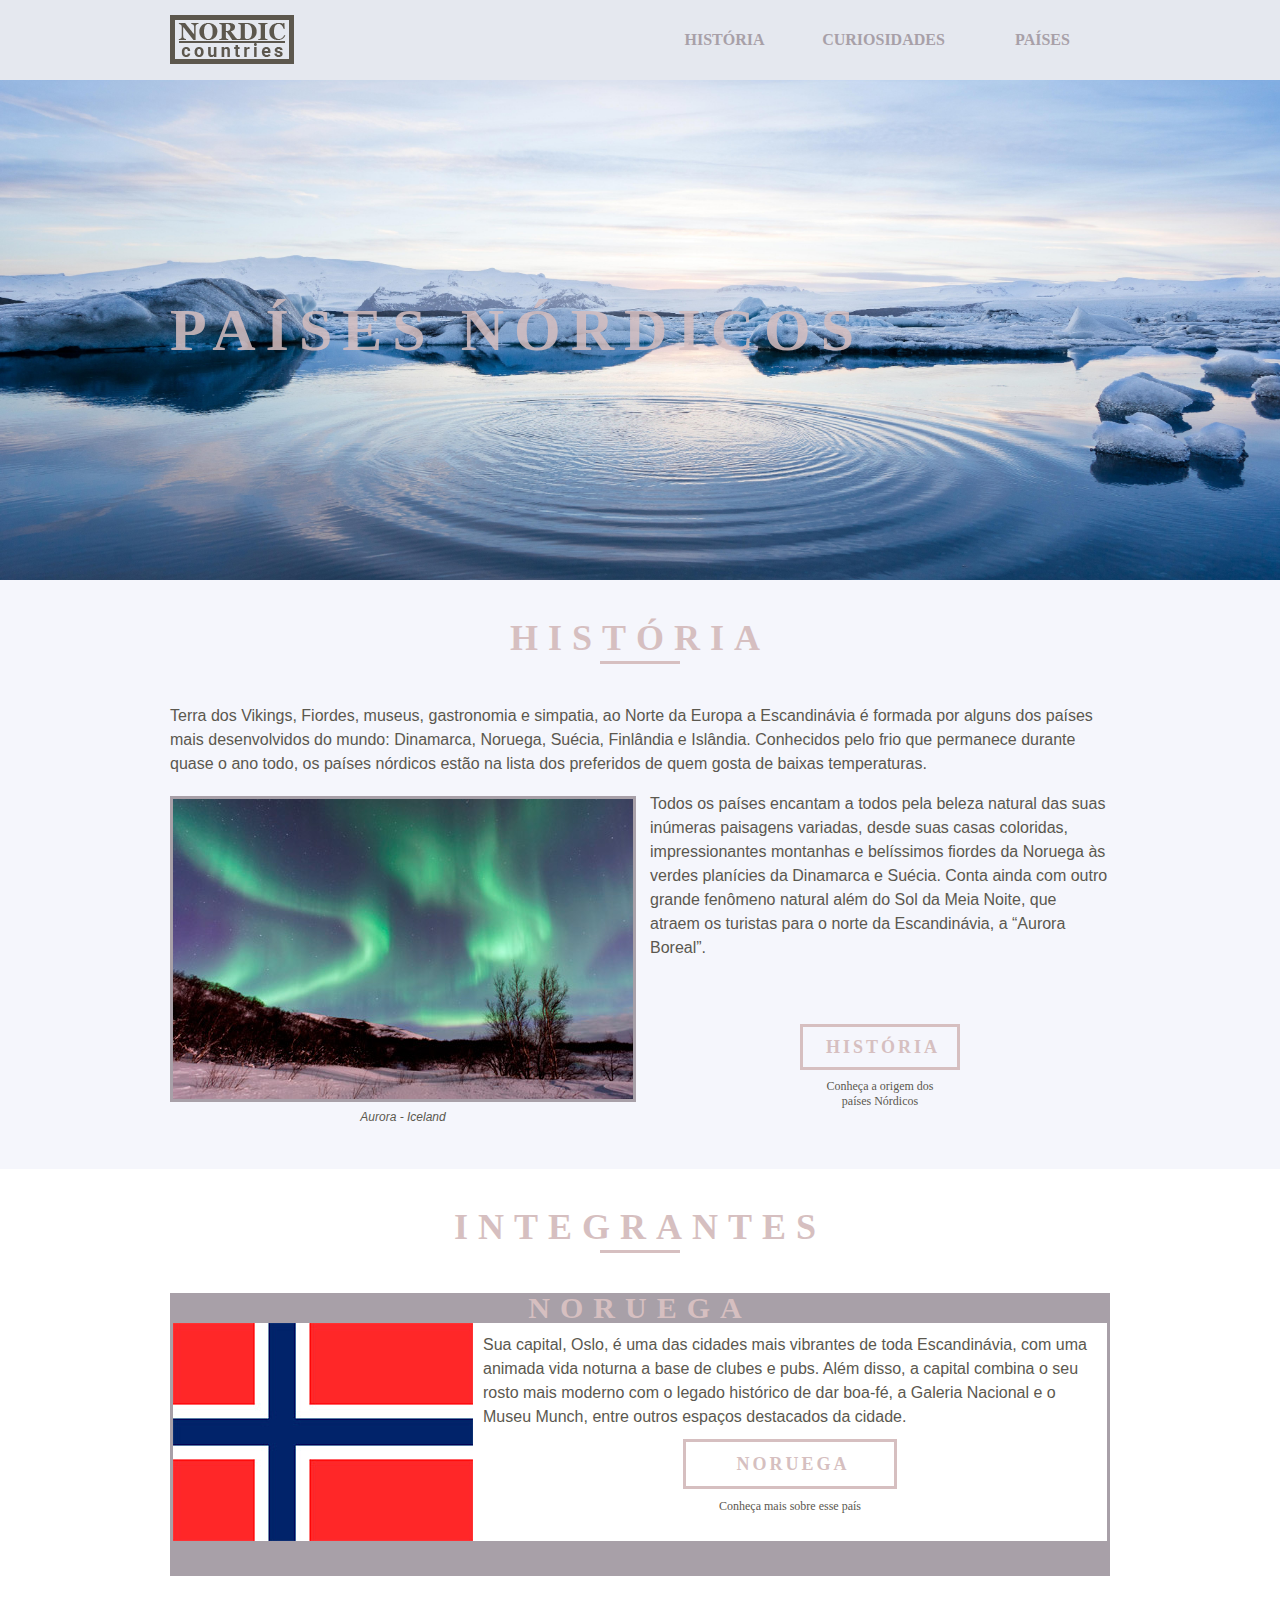
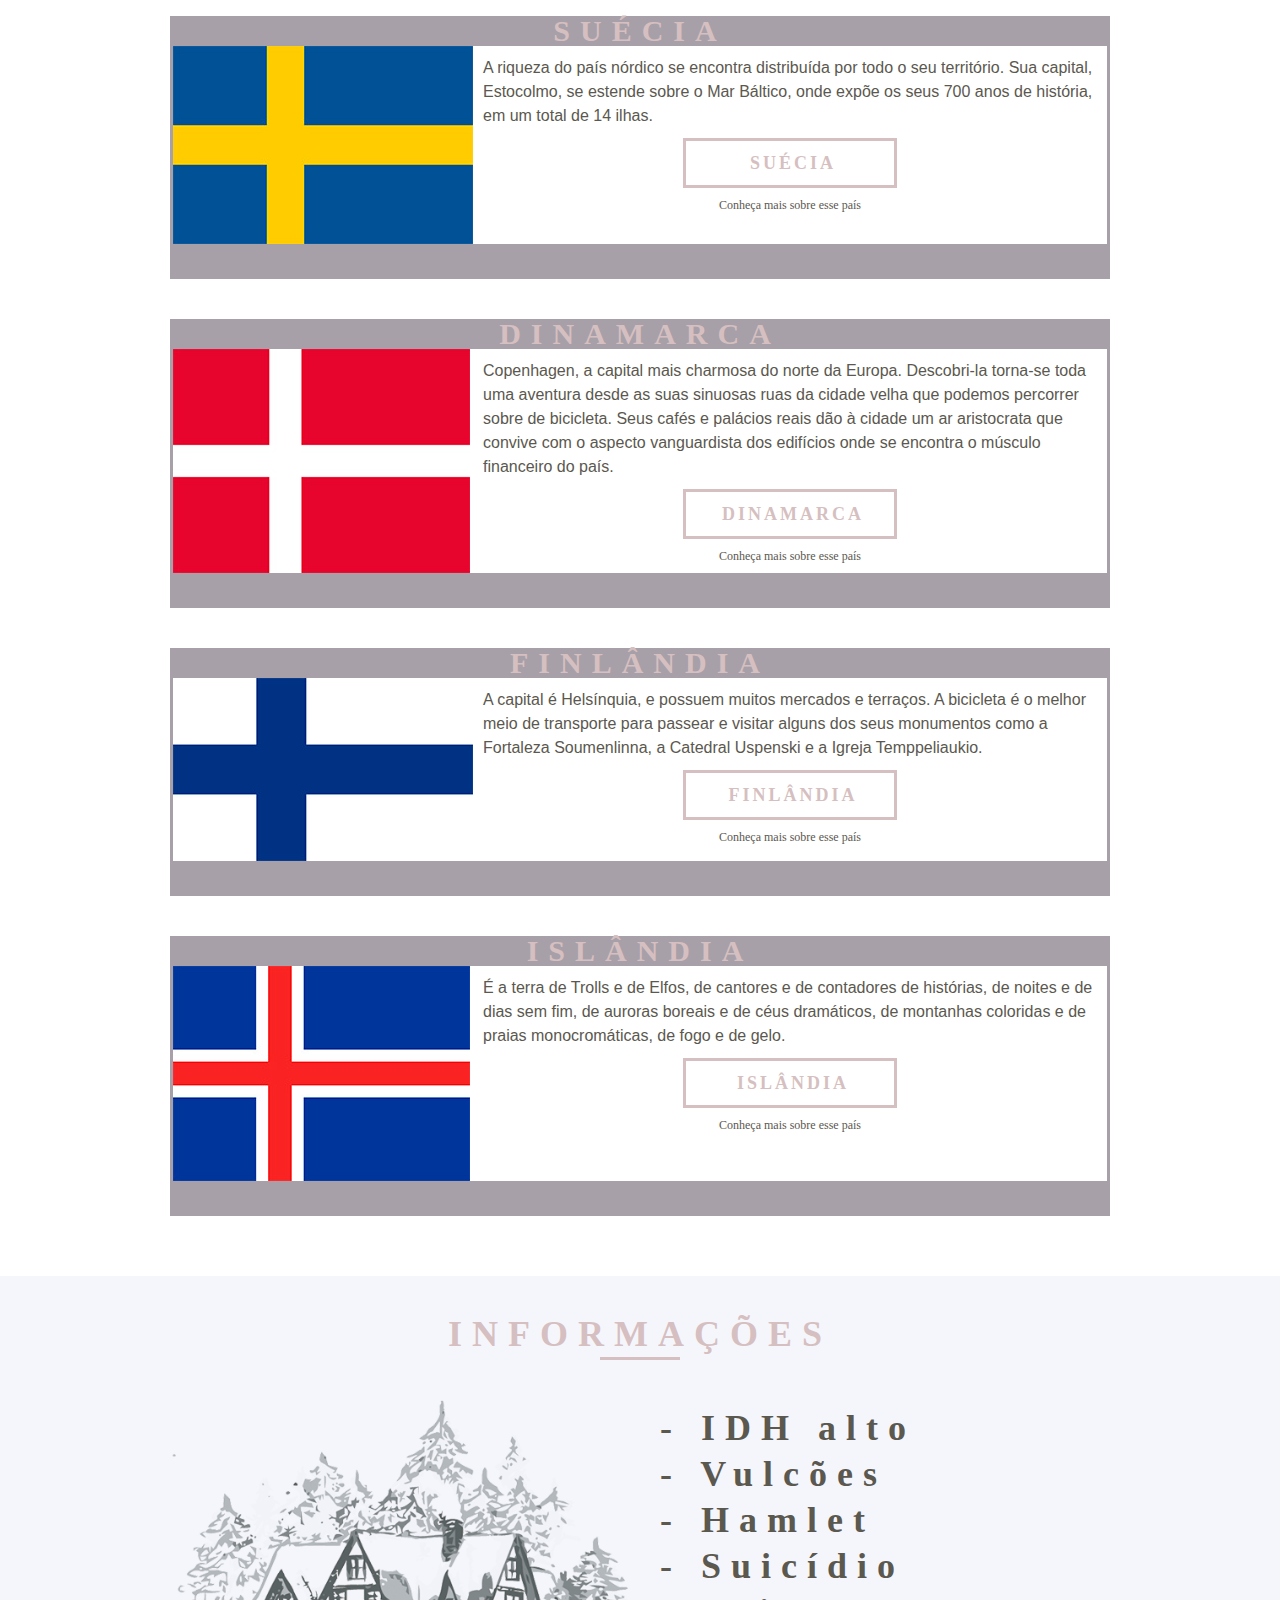
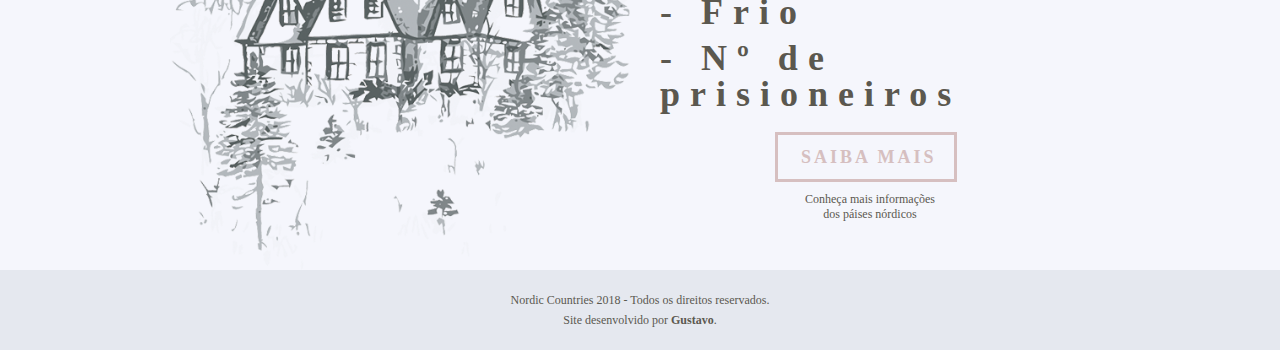
==== commit 94c29d13: "menu mobile bug ok" ====
--- a/index.html
+++ b/index.html
@@ -20,7 +20,7 @@
                             <ul>
                                 <li><a href="history.html">História</a></li>
                                 <li><a href="curiosities.html">Curiosidades</a></li>
-                                <li class="active"><a class="dropdown">Países</a>
+                                <li><a class="dropdown">Países</a>
                                     <ul>
                                         <li><a id="norway" href="norway.html">Noruega</a></li>
                                         <li><a id="sweden"href="sweden.html">Suécia</a></li>
